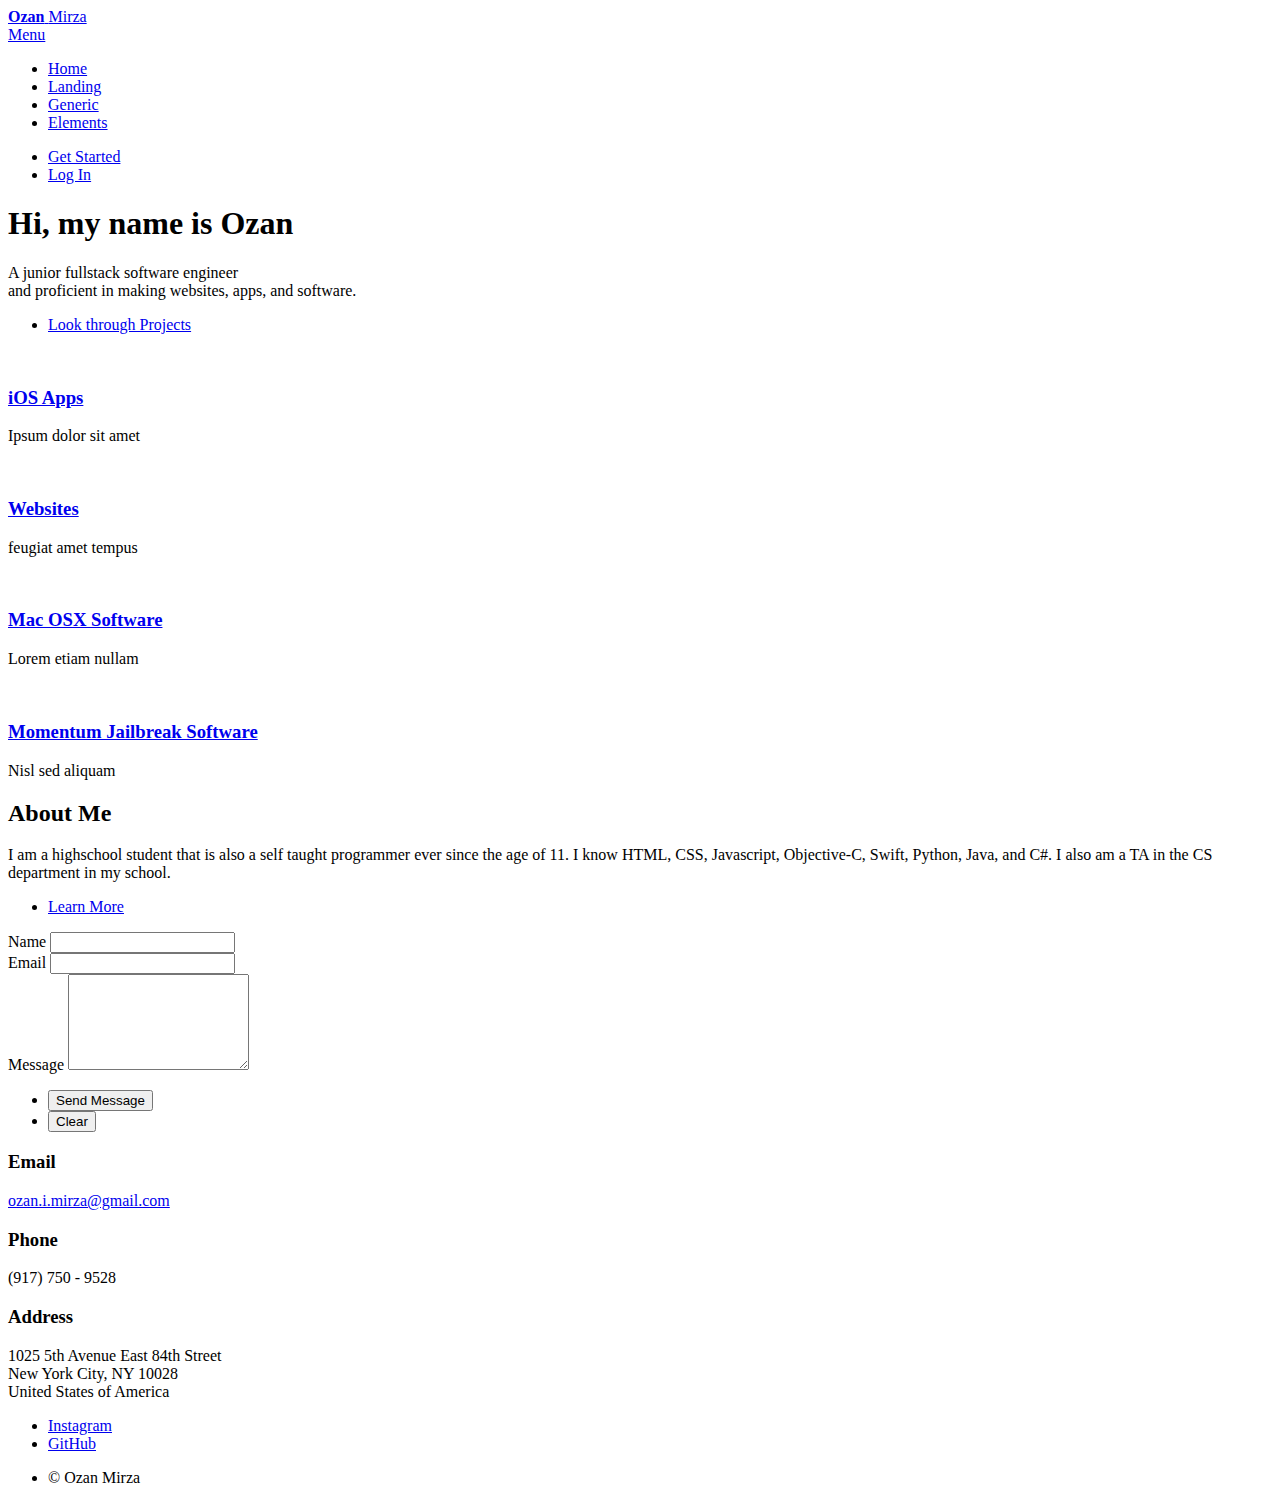
==== index.html @ 39272896 "Update index.html" ====
<!DOCTYPE HTML>
<!--
	Forty by HTML5 UP
	html5up.net | @ajlkn
	Free for personal and commercial use under the CCA 3.0 license (html5up.net/license)
-->
<html>
	<head>
		<title>Ozan Mirza Profile</title>
		<meta charset="utf-8" />
		<meta name="viewport" content="width=device-width, initial-scale=1, user-scalable=no" />
		<link rel="stylesheet" href="assets/css/main.css" />
		<noscript><link rel="stylesheet" href="assets/css/noscript.css" /></noscript>
	</head>
	<body class="is-preload">

		<!-- Wrapper -->
			<div id="wrapper">

				<!-- Header -->
					<header id="header" class="alt">
						<a href="index.html" class="logo"><strong>Ozan</strong> <span>Mirza</span></a>
						<nav>
							<a href="#menu">Menu</a>
						</nav>
					</header>

				<!-- Menu -->
					<nav id="menu">
						<ul class="links">
							<li><a href="index.html">Home</a></li>
							<li><a href="landing.html">Landing</a></li>
							<li><a href="generic.html">Generic</a></li>
							<li><a href="elements.html">Elements</a></li>
						</ul>
						<ul class="actions stacked">
							<li><a href="#" class="button primary fit">Get Started</a></li>
							<li><a href="#" class="button fit">Log In</a></li>
						</ul>
					</nav>

				<!-- Banner -->
					<section id="banner" class="major">
						<div class="inner">
							<header class="major">
								<h1>Hi, my name is Ozan</h1>
							</header>
							<div class="content">
								<p>A junior fullstack software engineer<br />
								and proficient in making websites, apps, and software.</p>
								<ul class="actions">
									<li><a href="#one" class="button next scrolly">Look through Projects</a></li>
								</ul>
							</div>
						</div>
					</section>

				<!-- Main -->
					<div id="main">

						<!-- One -->
							<section id="one" class="tiles">
								<article>
									<span class="image">
										<img src="images/pic01.jpg" alt="" />
									</span>
									<header class="major">
										<h3><a href="landing.html" class="link">iOS Apps</a></h3>
										<p>Ipsum dolor sit amet</p>
									</header>
								</article>
								<article>
									<span class="image">
										<img src="images/pic02.jpg" alt="" />
									</span>
									<header class="major">
										<h3><a href="landing.html" class="link">Websites</a></h3>
										<p>feugiat amet tempus</p>
									</header>
								</article>
								<article>
									<span class="image">
										<img src="images/pic03.jpg" alt="" />
									</span>
									<header class="major">
										<h3><a href="landing.html" class="link">Mac OSX Software</a></h3>
										<p>Lorem etiam nullam</p>
									</header>
								</article>
								<article>
									<span class="image">
										<img src="images/pic04.jpg" alt="" />
									</span>
									<header class="major">
										<h3><a href="landing.html" class="link">Momentum Jailbreak Software</a></h3>
										<p>Nisl sed aliquam</p>
									</header>
								</article>
							</section>

						<!-- Two -->
							<section id="two">
								<div class="inner">
									<header class="major">
										<h2>About Me</h2>
									</header>
									<p>I am a highschool student that is also a self taught programmer ever since the age of 11. I know HTML, CSS, Javascript, Objective-C, Swift, Python, Java, and C#. I also am a TA in the CS department in my school.</p>
									<ul class="actions">
										<li><a href="landing.html" class="button next">Learn More</a></li>
									</ul>
								</div>
							</section>

					</div>

				<!-- Contact -->
					<section id="contact">
						<div class="inner">
							<section>
								<form method="post" action="#">
									<div class="fields">
										<div class="field half">
											<label for="name">Name</label>
											<input type="text" name="name" id="name" />
										</div>
										<div class="field half">
											<label for="email">Email</label>
											<input type="text" name="email" id="email" />
										</div>
										<div class="field">
											<label for="message">Message</label>
											<textarea name="message" id="message" rows="6"></textarea>
										</div>
									</div>
									<ul class="actions">
										<li><input type="submit" value="Send Message" class="primary" /></li>
										<li><input type="reset" value="Clear" /></li>
									</ul>
								</form>
							</section>
							<section class="split">
								<section>
									<div class="contact-method">
										<span class="icon solid alt fa-envelope"></span>
										<h3>Email</h3>
										<a href="#">ozan.i.mirza@gmail.com</a>
									</div>
								</section>
								<section>
									<div class="contact-method">
										<span class="icon solid alt fa-phone"></span>
										<h3>Phone</h3>
										<span>(917) 750 - 9528</span>
									</div>
								</section>
								<section>
									<div class="contact-method">
										<span class="icon solid alt fa-home"></span>
										<h3>Address</h3>
										<span>1025 5th Avenue East 84th Street<br />
										New York City, NY 10028<br />
										United States of America</span>
									</div>
								</section>
							</section>
						</div>
					</section>

				<!-- Footer -->
					<footer id="footer">
						<div class="inner">
							<ul class="icons">
								<li><a href="https://www.instagram.com/ozan_mirza/" target="_blank" class="icon brands alt fa-instagram"><span class="label">Instagram</span></a></li>
								<li><a href="https://www.github.com/ozanmirza1" target="_blank" class="icon brands alt fa-github"><span class="label">GitHub</span></a></li>
							</ul>
							<ul class="copyright">
								<li>&copy; Ozan Mirza</li>
							</ul>
						</div>
					</footer>

			</div>

		<!-- Scripts -->
			<script src="assets/js/jquery.min.js"></script>
			<script src="assets/js/jquery.scrolly.min.js"></script>
			<script src="assets/js/jquery.scrollex.min.js"></script>
			<script src="assets/js/browser.min.js"></script>
			<script src="assets/js/breakpoints.min.js"></script>
			<script src="assets/js/util.js"></script>
			<script src="assets/js/main.js"></script>

	</body>
</html>
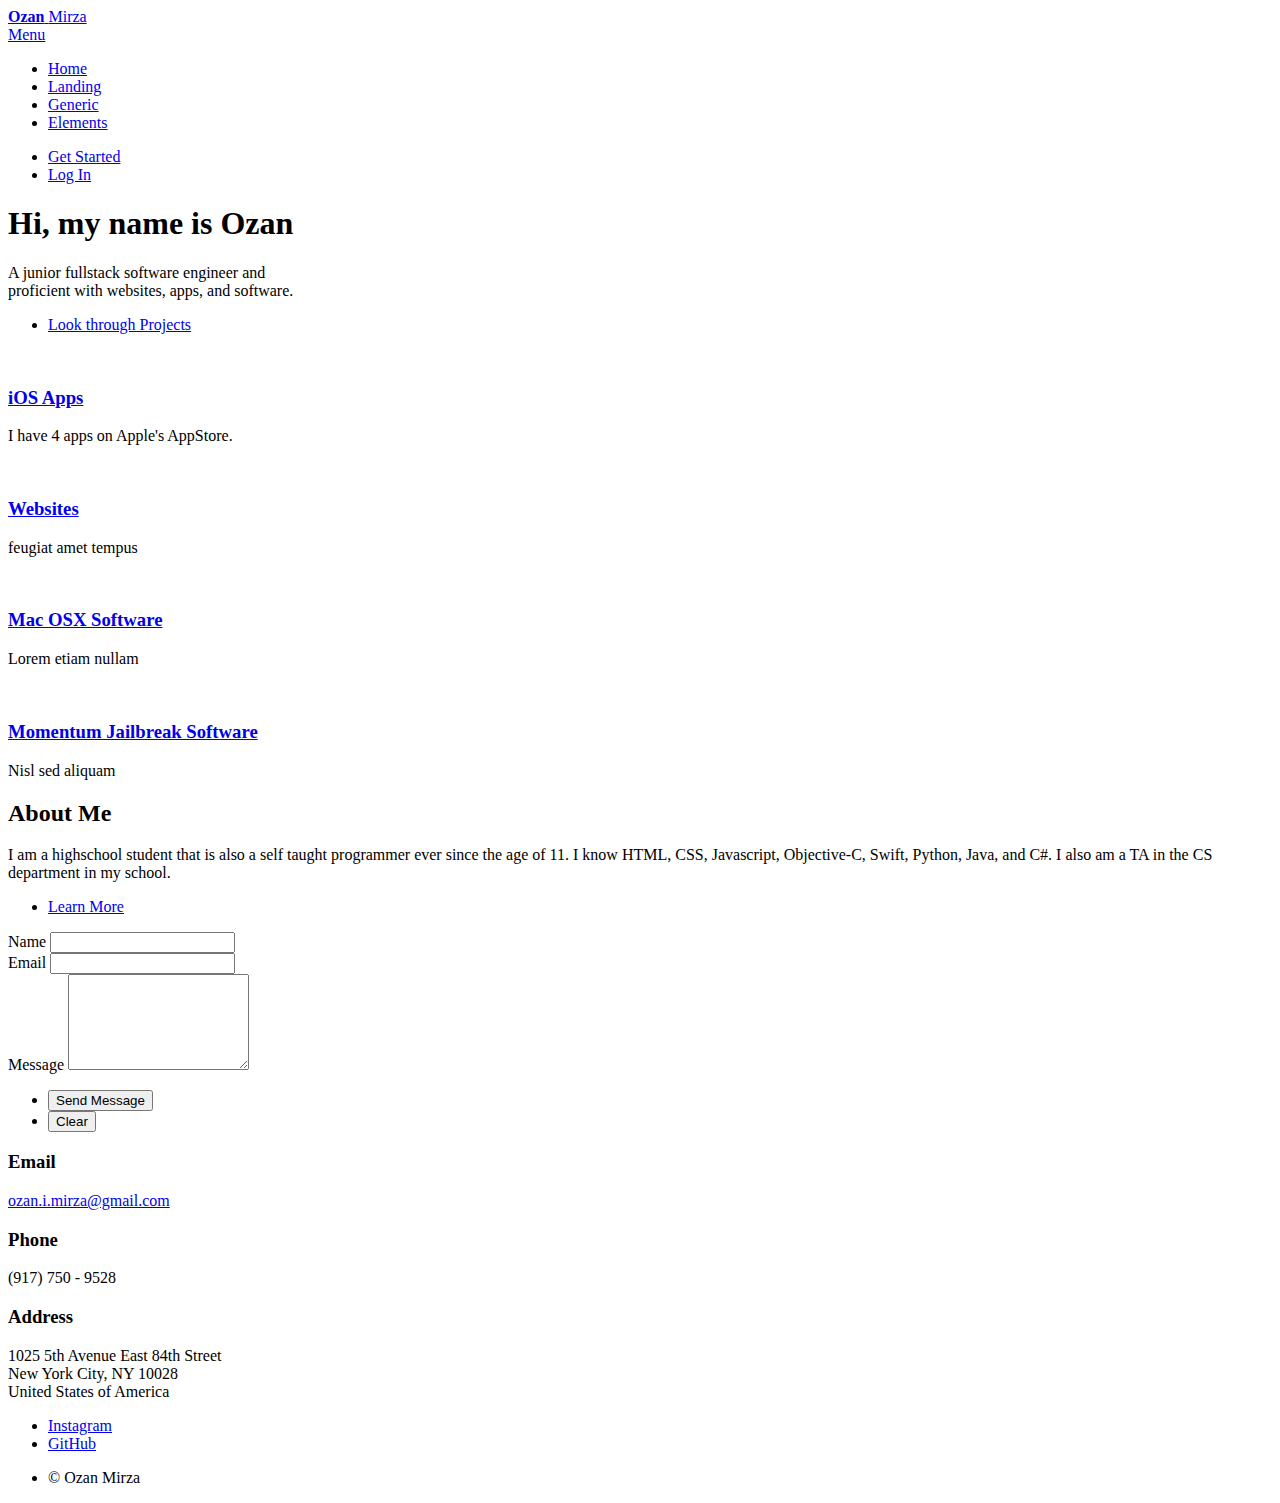
==== commit b922ec33: "Update index.html" ====
--- a/index.html
+++ b/index.html
@@ -46,8 +46,8 @@
 								<h1>Hi, my name is Ozan</h1>
 							</header>
 							<div class="content">
-								<p>A junior fullstack software engineer<br />
-								and proficient in making websites, apps, and software.</p>
+								<p>A junior fullstack software engineer and<br />
+								proficient with websites, apps, and software.</p>
 								<ul class="actions">
 									<li><a href="#one" class="button next scrolly">Look through Projects</a></li>
 								</ul>
@@ -66,7 +66,7 @@
 									</span>
 									<header class="major">
 										<h3><a href="landing.html" class="link">iOS Apps</a></h3>
-										<p>Ipsum dolor sit amet</p>
+										<p>I have 4 apps on Apple's AppStore.</p>
 									</header>
 								</article>
 								<article>
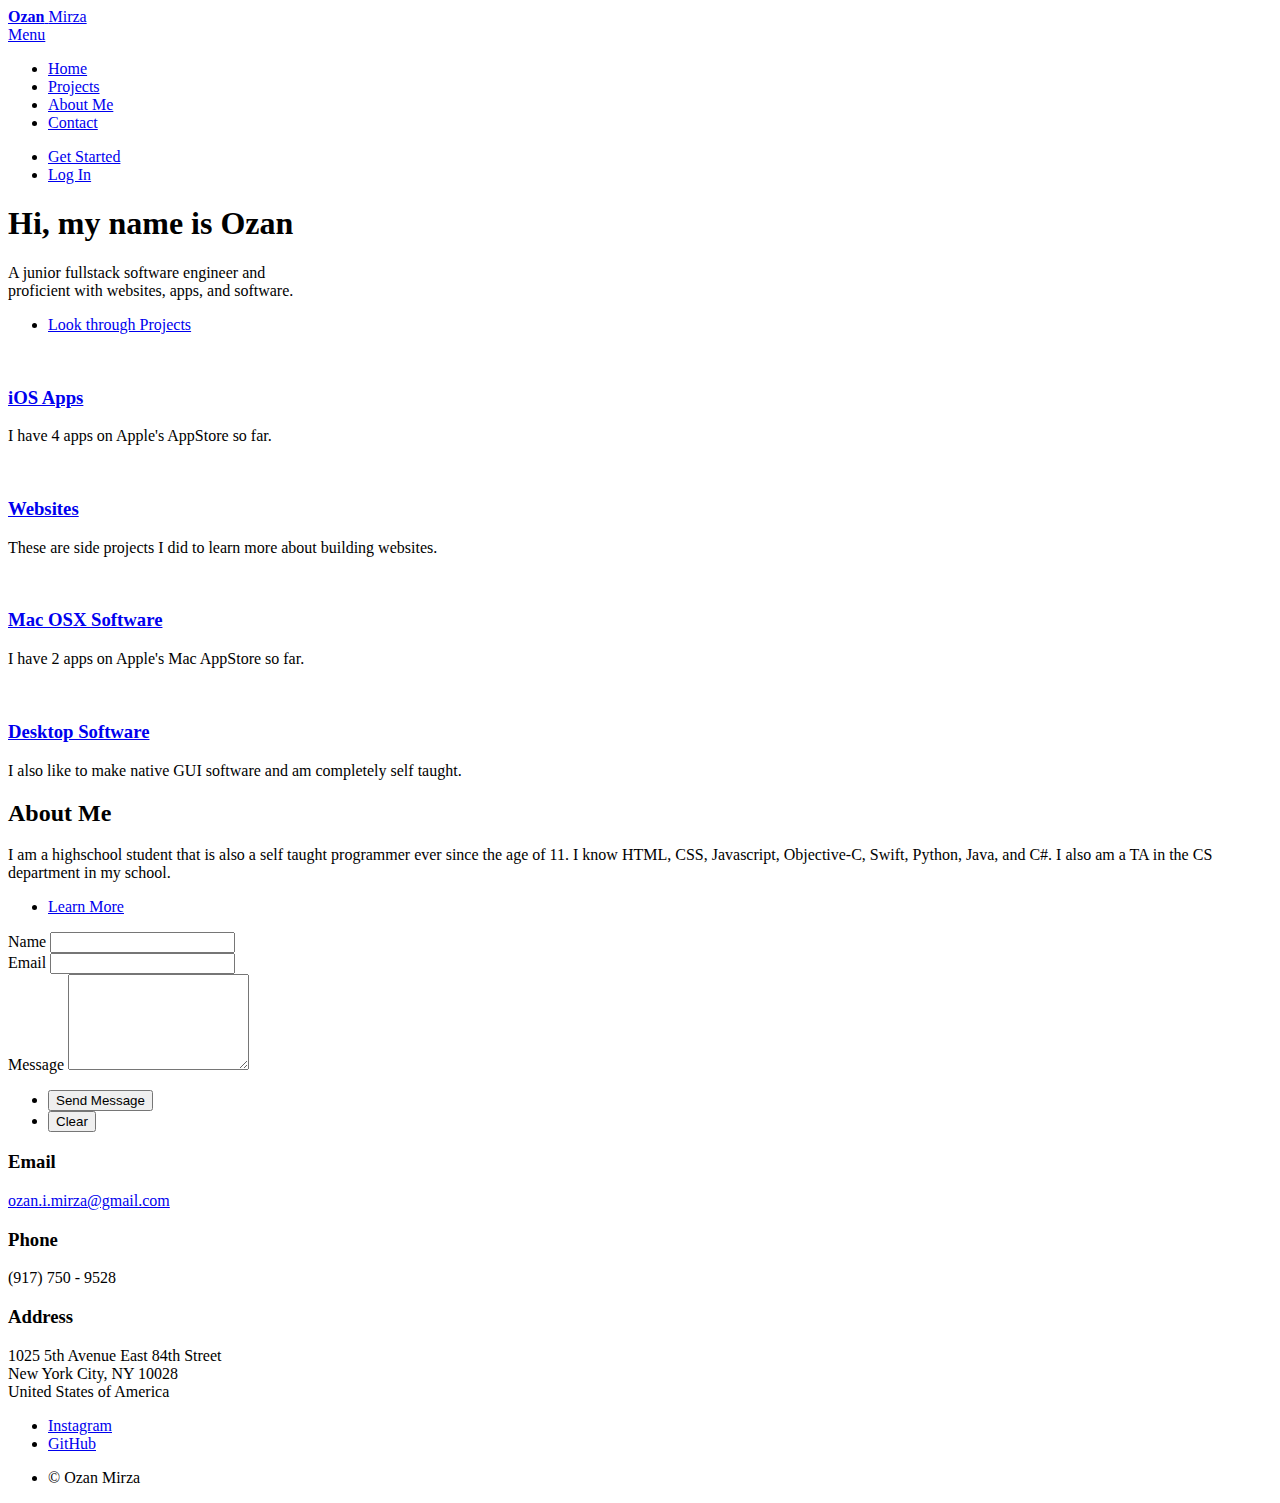
==== commit 86d71c5c: "Update index.html" ====
--- a/index.html
+++ b/index.html
@@ -28,10 +28,10 @@
 				<!-- Menu -->
 					<nav id="menu">
 						<ul class="links">
-							<li><a href="index.html">Home</a></li>
-							<li><a href="landing.html">Landing</a></li>
-							<li><a href="generic.html">Generic</a></li>
-							<li><a href="elements.html">Elements</a></li>
+							<li><a href="javascript:document.getElementById('header').scrollIntoView();">Home</a></li>
+							<li><a href="javascript:document.getElementById('one').scrollIntoView();">Projects</a></li>
+							<li><a href="javascript:document.getElementById('two').scrollIntoView();">About Me</a></li>
+							<li><a href="javascript:document.getElementById('contact').scrollIntoView();">Contact</a></li>
 						</ul>
 						<ul class="actions stacked">
 							<li><a href="#" class="button primary fit">Get Started</a></li>
@@ -66,7 +66,7 @@
 									</span>
 									<header class="major">
 										<h3><a href="landing.html" class="link">iOS Apps</a></h3>
-										<p>I have 4 apps on Apple's AppStore.</p>
+										<p>I have 4 apps on Apple's AppStore so far.</p>
 									</header>
 								</article>
 								<article>
@@ -75,7 +75,7 @@
 									</span>
 									<header class="major">
 										<h3><a href="landing.html" class="link">Websites</a></h3>
-										<p>feugiat amet tempus</p>
+										<p>These are side projects I did to learn more about building websites.</p>
 									</header>
 								</article>
 								<article>
@@ -84,7 +84,7 @@
 									</span>
 									<header class="major">
 										<h3><a href="landing.html" class="link">Mac OSX Software</a></h3>
-										<p>Lorem etiam nullam</p>
+										<p>I have 2 apps on Apple's Mac AppStore so far.</p>
 									</header>
 								</article>
 								<article>
@@ -92,8 +92,8 @@
 										<img src="images/pic04.jpg" alt="" />
 									</span>
 									<header class="major">
-										<h3><a href="landing.html" class="link">Momentum Jailbreak Software</a></h3>
-										<p>Nisl sed aliquam</p>
+										<h3><a href="landing.html" class="link">Desktop Software</a></h3>
+										<p>I also like to make native GUI software and am completely self taught.</p>
 									</header>
 								</article>
 							</section>
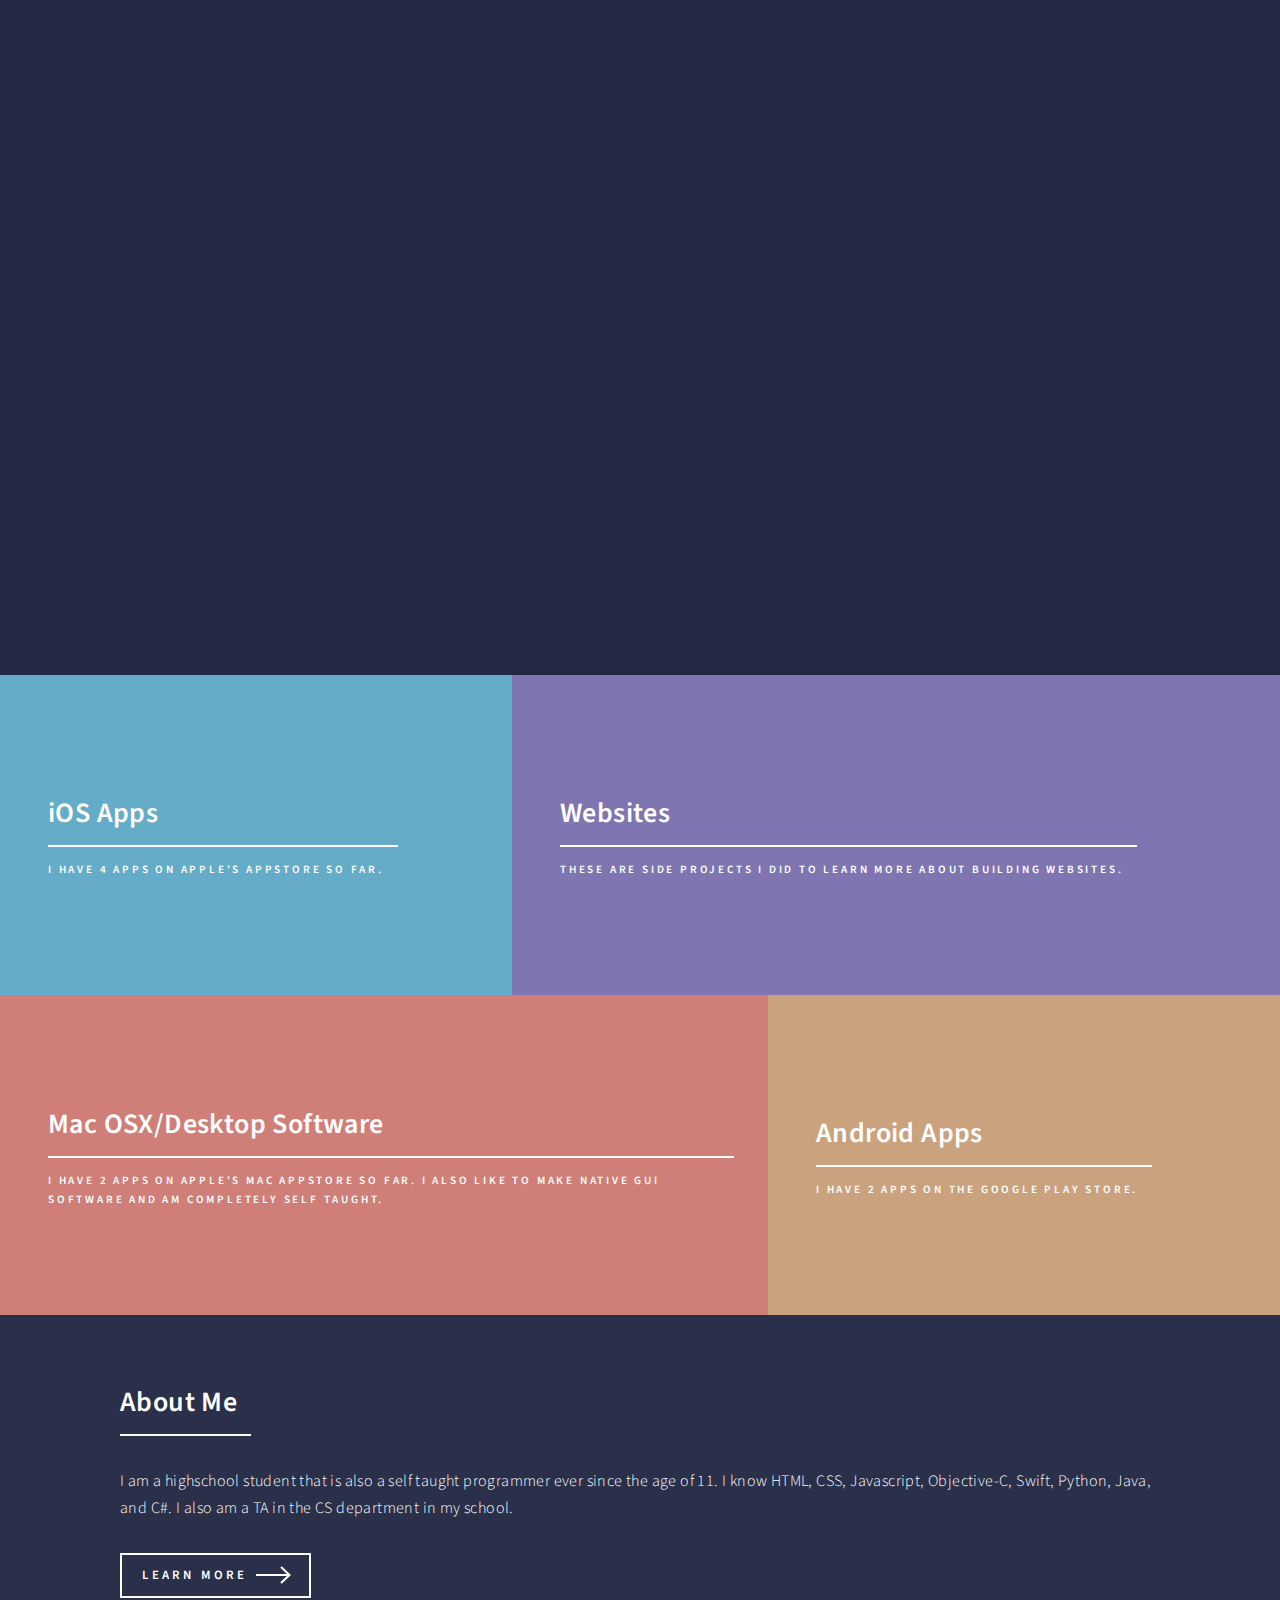
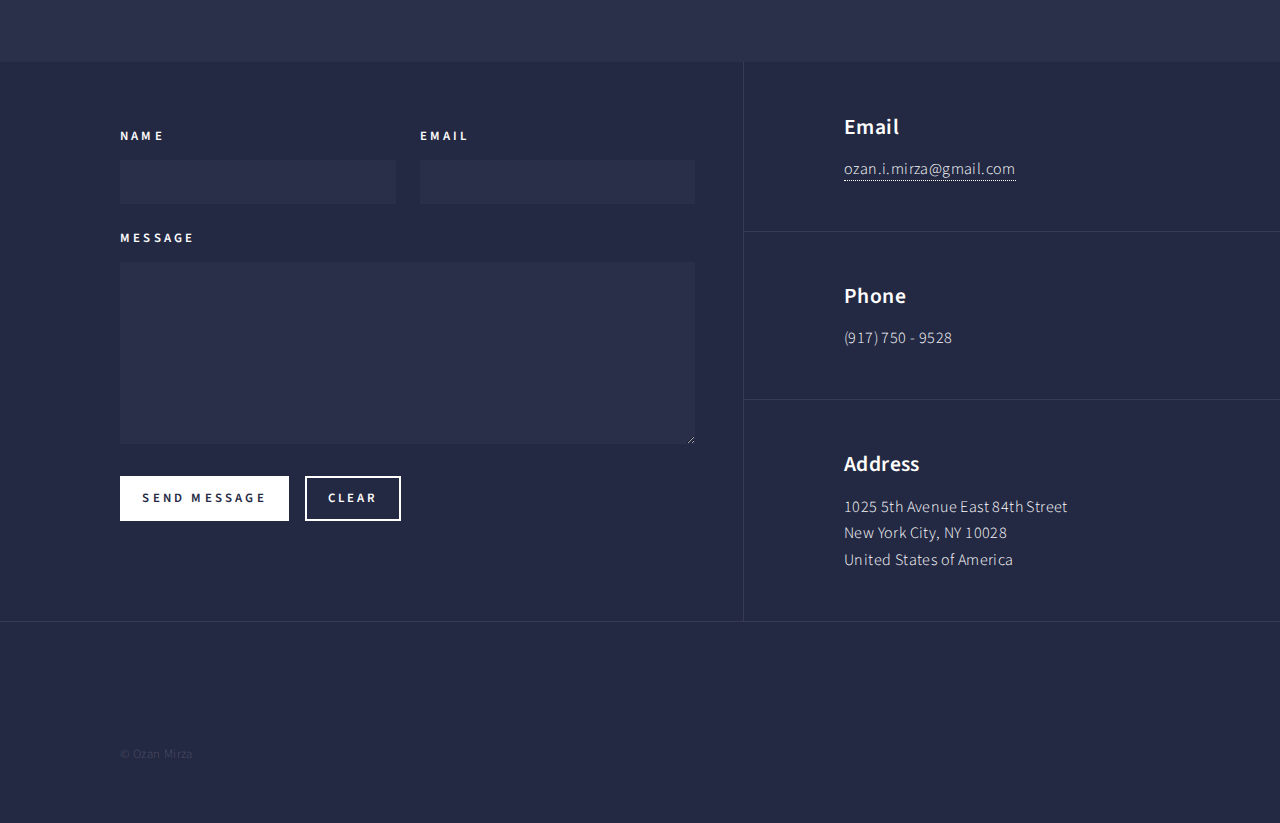
==== commit 14cae677: "Finished Android Section" ====
--- a/index.html
+++ b/index.html
@@ -65,7 +65,7 @@
 										<img src="images/pic01.jpg" alt="" />
 									</span>
 									<header class="major">
-										<h3><a href="landing.html" class="link">iOS Apps</a></h3>
+										<h3><a href="iosapps.html" class="link">iOS Apps</a></h3>
 										<p>I have 4 apps on Apple's AppStore so far.</p>
 									</header>
 								</article>
@@ -83,8 +83,8 @@
 										<img src="images/pic03.jpg" alt="" />
 									</span>
 									<header class="major">
-										<h3><a href="landing.html" class="link">Mac OSX Software</a></h3>
-										<p>I have 2 apps on Apple's Mac AppStore so far.</p>
+										<h3><a href="macosxsoftware.html" class="link">Mac OSX/Desktop Software</a></h3>
+										<p>I have 2 apps on Apple's Mac AppStore so far. I also like to make native GUI software and am completely self taught.</p>
 									</header>
 								</article>
 								<article>
@@ -92,8 +92,8 @@
 										<img src="images/pic04.jpg" alt="" />
 									</span>
 									<header class="major">
-										<h3><a href="landing.html" class="link">Desktop Software</a></h3>
-										<p>I also like to make native GUI software and am completely self taught.</p>
+										<h3><a href="androidapps.html" class="link">Android Apps</a></h3>
+										<p>I have 2 apps on the Google Play Store.</p>
 									</header>
 								</article>
 							</section>
@@ -106,7 +106,7 @@
 									</header>
 									<p>I am a highschool student that is also a self taught programmer ever since the age of 11. I know HTML, CSS, Javascript, Objective-C, Swift, Python, Java, and C#. I also am a TA in the CS department in my school.</p>
 									<ul class="actions">
-										<li><a href="landing.html" class="button next">Learn More</a></li>
+										<li><a href="aboutme.html" class="button next">Learn More</a></li>
 									</ul>
 								</div>
 							</section>
--- a/assets/css/main.css
+++ b/assets/css/main.css
@@ -0,0 +1,3953 @@
+@import url(fontawesome-all.min.css);
+@import url("https://fonts.googleapis.com/css?family=Source+Sans+Pro:300,300italic,600,600italic");
+
+/*
+	Forty by HTML5 UP
+	html5up.net | @ajlkn
+	Free for personal and commercial use under the CCA 3.0 license (html5up.net/license)
+*/
+
+html, body, div, span, applet, object,
+iframe, h1, h2, h3, h4, h5, h6, p, blockquote,
+pre, a, abbr, acronym, address, big, cite,
+code, del, dfn, em, img, ins, kbd, q, s, samp,
+small, strike, strong, sub, sup, tt, var, b,
+u, i, center, dl, dt, dd, ol, ul, li, fieldset,
+form, label, legend, table, caption, tbody,
+tfoot, thead, tr, th, td, article, aside,
+canvas, details, embed, figure, figcaption,
+footer, header, hgroup, menu, nav, output, ruby,
+section, summary, time, mark, audio, video {
+	margin: 0;
+	padding: 0;
+	border: 0;
+	font-size: 100%;
+	font: inherit;
+	vertical-align: baseline;
+	transition: 2s -webkit-filter linear;}
+
+article, aside, details, figcaption, figure,
+footer, header, hgroup, menu, nav, section {
+	display: block;}
+
+body {
+	line-height: 1;
+}
+
+ol, ul {
+	list-style: none;
+}
+
+blockquote, q {
+	quotes: none;
+}
+
+	blockquote:before, blockquote:after, q:before, q:after {
+		content: '';
+		content: none;
+	}
+
+table {
+	border-collapse: collapse;
+	border-spacing: 0;
+}
+
+body {
+	-webkit-text-size-adjust: none;
+}
+
+mark {
+	background-color: transparent;
+	color: inherit;
+}
+
+input::-moz-focus-inner {
+	border: 0;
+	padding: 0;
+}
+
+input, select, textarea {
+	-moz-appearance: none;
+	-webkit-appearance: none;
+	-ms-appearance: none;
+	appearance: none;
+}
+
+/* Basic */
+
+	@-ms-viewport {
+		width: device-width;
+	}
+
+	body {
+		-ms-overflow-style: scrollbar;
+	}
+
+	@media screen and (max-width: 480px) {
+
+		html, body {
+			min-width: 320px;
+		}
+
+	}
+
+	html {
+		box-sizing: border-box;
+	}
+
+	*, *:before, *:after {
+		box-sizing: inherit;
+	}
+
+	body {
+		background: #242943;
+	}
+
+		body.is-preload *, body.is-preload *:before, body.is-preload *:after {
+			-moz-animation: none !important;
+			-webkit-animation: none !important;
+			-ms-animation: none !important;
+			animation: none !important;
+			-moz-transition: none !important;
+			-webkit-transition: none !important;
+			-ms-transition: none !important;
+			transition: none !important;
+		}
+
+/* Type */
+
+	body, input, select, textarea {
+		color: #ffffff;
+		font-family: "Source Sans Pro", Helvetica, sans-serif;
+		font-size: 17pt;
+		font-weight: 300;
+		letter-spacing: 0.025em;
+		line-height: 1.65;
+	}
+
+		@media screen and (max-width: 1680px) {
+
+			body, input, select, textarea {
+				font-size: 14pt;
+			}
+
+		}
+
+		@media screen and (max-width: 1280px) {
+
+			body, input, select, textarea {
+				font-size: 12pt;
+			}
+
+		}
+
+		@media screen and (max-width: 360px) {
+
+			body, input, select, textarea {
+				font-size: 11pt;
+			}
+
+		}
+
+	a {
+		-moz-transition: color 0.2s ease-in-out, border-bottom-color 0.2s ease-in-out;
+		-webkit-transition: color 0.2s ease-in-out, border-bottom-color 0.2s ease-in-out;
+		-ms-transition: color 0.2s ease-in-out, border-bottom-color 0.2s ease-in-out;
+		transition: color 0.2s ease-in-out, border-bottom-color 0.2s ease-in-out;
+		border-bottom: dotted 1px;
+		color: inherit;
+		text-decoration: none;
+	}
+
+		a:hover {
+			border-bottom-color: transparent;
+			color: #9bf1ff !important;
+		}
+
+		a:active {
+			color: #53e3fb !important;
+		}
+
+	strong, b {
+		color: #ffffff;
+		font-weight: 600;
+	}
+
+	em, i {
+		font-style: italic;
+	}
+
+	p {
+		margin: 0 0 2em 0;
+	}
+
+	h1, h2, h3, h4, h5, h6 {
+		color: #ffffff;
+		font-weight: 600;
+		line-height: 1.65;
+		margin: 0 0 1em 0;
+	}
+
+		h1 a, h2 a, h3 a, h4 a, h5 a, h6 a {
+			color: inherit;
+			border-bottom: 0;
+		}
+
+	h1 {
+		font-size: 2.5em;
+	}
+
+	h2 {
+		font-size: 1.75em;
+	}
+
+	h3 {
+		font-size: 1.35em;
+	}
+
+	h4 {
+		font-size: 1.1em;
+	}
+
+	h5 {
+		font-size: 0.9em;
+	}
+
+	h6 {
+		font-size: 0.7em;
+	}
+
+	@media screen and (max-width: 736px) {
+
+		h1 {
+			font-size: 2em;
+		}
+
+		h2 {
+			font-size: 1.5em;
+		}
+
+		h3 {
+			font-size: 1.25em;
+		}
+
+	}
+
+	sub {
+		font-size: 0.8em;
+		position: relative;
+		top: 0.5em;
+	}
+
+	sup {
+		font-size: 0.8em;
+		position: relative;
+		top: -0.5em;
+	}
+
+	blockquote {
+		border-left: solid 4px rgba(212, 212, 255, 0.1);
+		font-style: italic;
+		margin: 0 0 2em 0;
+		padding: 0.5em 0 0.5em 2em;
+	}
+
+	code {
+		background: rgba(212, 212, 255, 0.035);
+		font-family: "Courier New", monospace;
+		font-size: 0.9em;
+		margin: 0 0.25em;
+		padding: 0.25em 0.65em;
+	}
+
+	pre {
+		-webkit-overflow-scrolling: touch;
+		font-family: "Courier New", monospace;
+		font-size: 0.9em;
+		margin: 0 0 2em 0;
+	}
+
+		pre code {
+			display: block;
+			line-height: 1.75;
+			padding: 1em 1.5em;
+			overflow-x: auto;
+		}
+
+	hr {
+		border: 0;
+		border-bottom: solid 1px rgba(212, 212, 255, 0.1);
+		margin: 2em 0;
+	}
+
+		hr.major {
+			margin: 3em 0;
+		}
+
+	.align-left {
+		text-align: left;
+	}
+
+	.align-center {
+		text-align: center;
+	}
+
+	.align-right {
+		text-align: right;
+	}
+
+/* Row */
+
+	.row {
+		display: flex;
+		flex-wrap: wrap;
+		box-sizing: border-box;
+		align-items: stretch;
+	}
+
+		.row > * {
+			box-sizing: border-box;
+		}
+
+		.row.gtr-uniform > * > :last-child {
+			margin-bottom: 0;
+		}
+
+		.row.aln-left {
+			justify-content: flex-start;
+		}
+
+		.row.aln-center {
+			justify-content: center;
+		}
+
+		.row.aln-right {
+			justify-content: flex-end;
+		}
+
+		.row.aln-top {
+			align-items: flex-start;
+		}
+
+		.row.aln-middle {
+			align-items: center;
+		}
+
+		.row.aln-bottom {
+			align-items: flex-end;
+		}
+
+		.row > .imp {
+			order: -1;
+		}
+
+		.row > .col-1 {
+			width: 8.33333%;
+		}
+
+		.row > .off-1 {
+			margin-left: 8.33333%;
+		}
+
+		.row > .col-2 {
+			width: 16.66667%;
+		}
+
+		.row > .off-2 {
+			margin-left: 16.66667%;
+		}
+
+		.row > .col-3 {
+			width: 25%;
+		}
+
+		.row > .off-3 {
+			margin-left: 25%;
+		}
+
+		.row > .col-4 {
+			width: 33.33333%;
+		}
+
+		.row > .off-4 {
+			margin-left: 33.33333%;
+		}
+
+		.row > .col-5 {
+			width: 41.66667%;
+		}
+
+		.row > .off-5 {
+			margin-left: 41.66667%;
+		}
+
+		.row > .col-6 {
+			width: 50%;
+		}
+
+		.row > .off-6 {
+			margin-left: 50%;
+		}
+
+		.row > .col-7 {
+			width: 58.33333%;
+		}
+
+		.row > .off-7 {
+			margin-left: 58.33333%;
+		}
+
+		.row > .col-8 {
+			width: 66.66667%;
+		}
+
+		.row > .off-8 {
+			margin-left: 66.66667%;
+		}
+
+		.row > .col-9 {
+			width: 75%;
+		}
+
+		.row > .off-9 {
+			margin-left: 75%;
+		}
+
+		.row > .col-10 {
+			width: 83.33333%;
+		}
+
+		.row > .off-10 {
+			margin-left: 83.33333%;
+		}
+
+		.row > .col-11 {
+			width: 91.66667%;
+		}
+
+		.row > .off-11 {
+			margin-left: 91.66667%;
+		}
+
+		.row > .col-12 {
+			width: 100%;
+		}
+
+		.row > .off-12 {
+			margin-left: 100%;
+		}
+
+		.row.gtr-0 {
+			margin-top: 0;
+			margin-left: 0em;
+		}
+
+			.row.gtr-0 > * {
+				padding: 0 0 0 0em;
+			}
+
+			.row.gtr-0.gtr-uniform {
+				margin-top: 0em;
+			}
+
+				.row.gtr-0.gtr-uniform > * {
+					padding-top: 0em;
+				}
+
+		.row.gtr-25 {
+			margin-top: 0;
+			margin-left: -0.5em;
+		}
+
+			.row.gtr-25 > * {
+				padding: 0 0 0 0.5em;
+			}
+
+			.row.gtr-25.gtr-uniform {
+				margin-top: -0.5em;
+			}
+
+				.row.gtr-25.gtr-uniform > * {
+					padding-top: 0.5em;
+				}
+
+		.row.gtr-50 {
+			margin-top: 0;
+			margin-left: -1em;
+		}
+
+			.row.gtr-50 > * {
+				padding: 0 0 0 1em;
+			}
+
+			.row.gtr-50.gtr-uniform {
+				margin-top: -1em;
+			}
+
+				.row.gtr-50.gtr-uniform > * {
+					padding-top: 1em;
+				}
+
+		.row {
+			margin-top: 0;
+			margin-left: -2em;
+		}
+
+			.row > * {
+				padding: 0 0 0 2em;
+			}
+
+			.row.gtr-uniform {
+				margin-top: -2em;
+			}
+
+				.row.gtr-uniform > * {
+					padding-top: 2em;
+				}
+
+		.row.gtr-150 {
+			margin-top: 0;
+			margin-left: -3em;
+		}
+
+			.row.gtr-150 > * {
+				padding: 0 0 0 3em;
+			}
+
+			.row.gtr-150.gtr-uniform {
+				margin-top: -3em;
+			}
+
+				.row.gtr-150.gtr-uniform > * {
+					padding-top: 3em;
+				}
+
+		.row.gtr-200 {
+			margin-top: 0;
+			margin-left: -4em;
+		}
+
+			.row.gtr-200 > * {
+				padding: 0 0 0 4em;
+			}
+
+			.row.gtr-200.gtr-uniform {
+				margin-top: -4em;
+			}
+
+				.row.gtr-200.gtr-uniform > * {
+					padding-top: 4em;
+				}
+
+		@media screen and (max-width: 1680px) {
+
+			.row {
+				display: flex;
+				flex-wrap: wrap;
+				box-sizing: border-box;
+				align-items: stretch;
+			}
+
+				.row > * {
+					box-sizing: border-box;
+				}
+
+				.row.gtr-uniform > * > :last-child {
+					margin-bottom: 0;
+				}
+
+				.row.aln-left {
+					justify-content: flex-start;
+				}
+
+				.row.aln-center {
+					justify-content: center;
+				}
+
+				.row.aln-right {
+					justify-content: flex-end;
+				}
+
+				.row.aln-top {
+					align-items: flex-start;
+				}
+
+				.row.aln-middle {
+					align-items: center;
+				}
+
+				.row.aln-bottom {
+					align-items: flex-end;
+				}
+
+				.row > .imp-xlarge {
+					order: -1;
+				}
+
+				.row > .col-1-xlarge {
+					width: 8.33333%;
+				}
+
+				.row > .off-1-xlarge {
+					margin-left: 8.33333%;
+				}
+
+				.row > .col-2-xlarge {
+					width: 16.66667%;
+				}
+
+				.row > .off-2-xlarge {
+					margin-left: 16.66667%;
+				}
+
+				.row > .col-3-xlarge {
+					width: 25%;
+				}
+
+				.row > .off-3-xlarge {
+					margin-left: 25%;
+				}
+
+				.row > .col-4-xlarge {
+					width: 33.33333%;
+				}
+
+				.row > .off-4-xlarge {
+					margin-left: 33.33333%;
+				}
+
+				.row > .col-5-xlarge {
+					width: 41.66667%;
+				}
+
+				.row > .off-5-xlarge {
+					margin-left: 41.66667%;
+				}
+
+				.row > .col-6-xlarge {
+					width: 50%;
+				}
+
+				.row > .off-6-xlarge {
+					margin-left: 50%;
+				}
+
+				.row > .col-7-xlarge {
+					width: 58.33333%;
+				}
+
+				.row > .off-7-xlarge {
+					margin-left: 58.33333%;
+				}
+
+				.row > .col-8-xlarge {
+					width: 66.66667%;
+				}
+
+				.row > .off-8-xlarge {
+					margin-left: 66.66667%;
+				}
+
+				.row > .col-9-xlarge {
+					width: 75%;
+				}
+
+				.row > .off-9-xlarge {
+					margin-left: 75%;
+				}
+
+				.row > .col-10-xlarge {
+					width: 83.33333%;
+				}
+
+				.row > .off-10-xlarge {
+					margin-left: 83.33333%;
+				}
+
+				.row > .col-11-xlarge {
+					width: 91.66667%;
+				}
+
+				.row > .off-11-xlarge {
+					margin-left: 91.66667%;
+				}
+
+				.row > .col-12-xlarge {
+					width: 100%;
+				}
+
+				.row > .off-12-xlarge {
+					margin-left: 100%;
+				}
+
+				.row.gtr-0 {
+					margin-top: 0;
+					margin-left: 0em;
+				}
+
+					.row.gtr-0 > * {
+						padding: 0 0 0 0em;
+					}
+
+					.row.gtr-0.gtr-uniform {
+						margin-top: 0em;
+					}
+
+						.row.gtr-0.gtr-uniform > * {
+							padding-top: 0em;
+						}
+
+				.row.gtr-25 {
+					margin-top: 0;
+					margin-left: -0.5em;
+				}
+
+					.row.gtr-25 > * {
+						padding: 0 0 0 0.5em;
+					}
+
+					.row.gtr-25.gtr-uniform {
+						margin-top: -0.5em;
+					}
+
+						.row.gtr-25.gtr-uniform > * {
+							padding-top: 0.5em;
+						}
+
+				.row.gtr-50 {
+					margin-top: 0;
+					margin-left: -1em;
+				}
+
+					.row.gtr-50 > * {
+						padding: 0 0 0 1em;
+					}
+
+					.row.gtr-50.gtr-uniform {
+						margin-top: -1em;
+					}
+
+						.row.gtr-50.gtr-uniform > * {
+							padding-top: 1em;
+						}
+
+				.row {
+					margin-top: 0;
+					margin-left: -2em;
+				}
+
+					.row > * {
+						padding: 0 0 0 2em;
+					}
+
+					.row.gtr-uniform {
+						margin-top: -2em;
+					}
+
+						.row.gtr-uniform > * {
+							padding-top: 2em;
+						}
+
+				.row.gtr-150 {
+					margin-top: 0;
+					margin-left: -3em;
+				}
+
+					.row.gtr-150 > * {
+						padding: 0 0 0 3em;
+					}
+
+					.row.gtr-150.gtr-uniform {
+						margin-top: -3em;
+					}
+
+						.row.gtr-150.gtr-uniform > * {
+							padding-top: 3em;
+						}
+
+				.row.gtr-200 {
+					margin-top: 0;
+					margin-left: -4em;
+				}
+
+					.row.gtr-200 > * {
+						padding: 0 0 0 4em;
+					}
+
+					.row.gtr-200.gtr-uniform {
+						margin-top: -4em;
+					}
+
+						.row.gtr-200.gtr-uniform > * {
+							padding-top: 4em;
+						}
+
+		}
+
+		@media screen and (max-width: 1280px) {
+
+			.row {
+				display: flex;
+				flex-wrap: wrap;
+				box-sizing: border-box;
+				align-items: stretch;
+			}
+
+				.row > * {
+					box-sizing: border-box;
+				}
+
+				.row.gtr-uniform > * > :last-child {
+					margin-bottom: 0;
+				}
+
+				.row.aln-left {
+					justify-content: flex-start;
+				}
+
+				.row.aln-center {
+					justify-content: center;
+				}
+
+				.row.aln-right {
+					justify-content: flex-end;
+				}
+
+				.row.aln-top {
+					align-items: flex-start;
+				}
+
+				.row.aln-middle {
+					align-items: center;
+				}
+
+				.row.aln-bottom {
+					align-items: flex-end;
+				}
+
+				.row > .imp-large {
+					order: -1;
+				}
+
+				.row > .col-1-large {
+					width: 8.33333%;
+				}
+
+				.row > .off-1-large {
+					margin-left: 8.33333%;
+				}
+
+				.row > .col-2-large {
+					width: 16.66667%;
+				}
+
+				.row > .off-2-large {
+					margin-left: 16.66667%;
+				}
+
+				.row > .col-3-large {
+					width: 25%;
+				}
+
+				.row > .off-3-large {
+					margin-left: 25%;
+				}
+
+				.row > .col-4-large {
+					width: 33.33333%;
+				}
+
+				.row > .off-4-large {
+					margin-left: 33.33333%;
+				}
+
+				.row > .col-5-large {
+					width: 41.66667%;
+				}
+
+				.row > .off-5-large {
+					margin-left: 41.66667%;
+				}
+
+				.row > .col-6-large {
+					width: 50%;
+				}
+
+				.row > .off-6-large {
+					margin-left: 50%;
+				}
+
+				.row > .col-7-large {
+					width: 58.33333%;
+				}
+
+				.row > .off-7-large {
+					margin-left: 58.33333%;
+				}
+
+				.row > .col-8-large {
+					width: 66.66667%;
+				}
+
+				.row > .off-8-large {
+					margin-left: 66.66667%;
+				}
+
+				.row > .col-9-large {
+					width: 75%;
+				}
+
+				.row > .off-9-large {
+					margin-left: 75%;
+				}
+
+				.row > .col-10-large {
+					width: 83.33333%;
+				}
+
+				.row > .off-10-large {
+					margin-left: 83.33333%;
+				}
+
+				.row > .col-11-large {
+					width: 91.66667%;
+				}
+
+				.row > .off-11-large {
+					margin-left: 91.66667%;
+				}
+
+				.row > .col-12-large {
+					width: 100%;
+				}
+
+				.row > .off-12-large {
+					margin-left: 100%;
+				}
+
+				.row.gtr-0 {
+					margin-top: 0;
+					margin-left: 0em;
+				}
+
+					.row.gtr-0 > * {
+						padding: 0 0 0 0em;
+					}
+
+					.row.gtr-0.gtr-uniform {
+						margin-top: 0em;
+					}
+
+						.row.gtr-0.gtr-uniform > * {
+							padding-top: 0em;
+						}
+
+				.row.gtr-25 {
+					margin-top: 0;
+					margin-left: -0.375em;
+				}
+
+					.row.gtr-25 > * {
+						padding: 0 0 0 0.375em;
+					}
+
+					.row.gtr-25.gtr-uniform {
+						margin-top: -0.375em;
+					}
+
+						.row.gtr-25.gtr-uniform > * {
+							padding-top: 0.375em;
+						}
+
+				.row.gtr-50 {
+					margin-top: 0;
+					margin-left: -0.75em;
+				}
+
+					.row.gtr-50 > * {
+						padding: 0 0 0 0.75em;
+					}
+
+					.row.gtr-50.gtr-uniform {
+						margin-top: -0.75em;
+					}
+
+						.row.gtr-50.gtr-uniform > * {
+							padding-top: 0.75em;
+						}
+
+				.row {
+					margin-top: 0;
+					margin-left: -1.5em;
+				}
+
+					.row > * {
+						padding: 0 0 0 1.5em;
+					}
+
+					.row.gtr-uniform {
+						margin-top: -1.5em;
+					}
+
+						.row.gtr-uniform > * {
+							padding-top: 1.5em;
+						}
+
+				.row.gtr-150 {
+					margin-top: 0;
+					margin-left: -2.25em;
+				}
+
+					.row.gtr-150 > * {
+						padding: 0 0 0 2.25em;
+					}
+
+					.row.gtr-150.gtr-uniform {
+						margin-top: -2.25em;
+					}
+
+						.row.gtr-150.gtr-uniform > * {
+							padding-top: 2.25em;
+						}
+
+				.row.gtr-200 {
+					margin-top: 0;
+					margin-left: -3em;
+				}
+
+					.row.gtr-200 > * {
+						padding: 0 0 0 3em;
+					}
+
+					.row.gtr-200.gtr-uniform {
+						margin-top: -3em;
+					}
+
+						.row.gtr-200.gtr-uniform > * {
+							padding-top: 3em;
+						}
+
+		}
+
+		@media screen and (max-width: 980px) {
+
+			.row {
+				display: flex;
+				flex-wrap: wrap;
+				box-sizing: border-box;
+				align-items: stretch;
+			}
+
+				.row > * {
+					box-sizing: border-box;
+				}
+
+				.row.gtr-uniform > * > :last-child {
+					margin-bottom: 0;
+				}
+
+				.row.aln-left {
+					justify-content: flex-start;
+				}
+
+				.row.aln-center {
+					justify-content: center;
+				}
+
+				.row.aln-right {
+					justify-content: flex-end;
+				}
+
+				.row.aln-top {
+					align-items: flex-start;
+				}
+
+				.row.aln-middle {
+					align-items: center;
+				}
+
+				.row.aln-bottom {
+					align-items: flex-end;
+				}
+
+				.row > .imp-medium {
+					order: -1;
+				}
+
+				.row > .col-1-medium {
+					width: 8.33333%;
+				}
+
+				.row > .off-1-medium {
+					margin-left: 8.33333%;
+				}
+
+				.row > .col-2-medium {
+					width: 16.66667%;
+				}
+
+				.row > .off-2-medium {
+					margin-left: 16.66667%;
+				}
+
+				.row > .col-3-medium {
+					width: 25%;
+				}
+
+				.row > .off-3-medium {
+					margin-left: 25%;
+				}
+
+				.row > .col-4-medium {
+					width: 33.33333%;
+				}
+
+				.row > .off-4-medium {
+					margin-left: 33.33333%;
+				}
+
+				.row > .col-5-medium {
+					width: 41.66667%;
+				}
+
+				.row > .off-5-medium {
+					margin-left: 41.66667%;
+				}
+
+				.row > .col-6-medium {
+					width: 50%;
+				}
+
+				.row > .off-6-medium {
+					margin-left: 50%;
+				}
+
+				.row > .col-7-medium {
+					width: 58.33333%;
+				}
+
+				.row > .off-7-medium {
+					margin-left: 58.33333%;
+				}
+
+				.row > .col-8-medium {
+					width: 66.66667%;
+				}
+
+				.row > .off-8-medium {
+					margin-left: 66.66667%;
+				}
+
+				.row > .col-9-medium {
+					width: 75%;
+				}
+
+				.row > .off-9-medium {
+					margin-left: 75%;
+				}
+
+				.row > .col-10-medium {
+					width: 83.33333%;
+				}
+
+				.row > .off-10-medium {
+					margin-left: 83.33333%;
+				}
+
+				.row > .col-11-medium {
+					width: 91.66667%;
+				}
+
+				.row > .off-11-medium {
+					margin-left: 91.66667%;
+				}
+
+				.row > .col-12-medium {
+					width: 100%;
+				}
+
+				.row > .off-12-medium {
+					margin-left: 100%;
+				}
+
+				.row.gtr-0 {
+					margin-top: 0;
+					margin-left: 0em;
+				}
+
+					.row.gtr-0 > * {
+						padding: 0 0 0 0em;
+					}
+
+					.row.gtr-0.gtr-uniform {
+						margin-top: 0em;
+					}
+
+						.row.gtr-0.gtr-uniform > * {
+							padding-top: 0em;
+						}
+
+				.row.gtr-25 {
+					margin-top: 0;
+					margin-left: -0.375em;
+				}
+
+					.row.gtr-25 > * {
+						padding: 0 0 0 0.375em;
+					}
+
+					.row.gtr-25.gtr-uniform {
+						margin-top: -0.375em;
+					}
+
+						.row.gtr-25.gtr-uniform > * {
+							padding-top: 0.375em;
+						}
+
+				.row.gtr-50 {
+					margin-top: 0;
+					margin-left: -0.75em;
+				}
+
+					.row.gtr-50 > * {
+						padding: 0 0 0 0.75em;
+					}
+
+					.row.gtr-50.gtr-uniform {
+						margin-top: -0.75em;
+					}
+
+						.row.gtr-50.gtr-uniform > * {
+							padding-top: 0.75em;
+						}
+
+				.row {
+					margin-top: 0;
+					margin-left: -1.5em;
+				}
+
+					.row > * {
+						padding: 0 0 0 1.5em;
+					}
+
+					.row.gtr-uniform {
+						margin-top: -1.5em;
+					}
+
+						.row.gtr-uniform > * {
+							padding-top: 1.5em;
+						}
+
+				.row.gtr-150 {
+					margin-top: 0;
+					margin-left: -2.25em;
+				}
+
+					.row.gtr-150 > * {
+						padding: 0 0 0 2.25em;
+					}
+
+					.row.gtr-150.gtr-uniform {
+						margin-top: -2.25em;
+					}
+
+						.row.gtr-150.gtr-uniform > * {
+							padding-top: 2.25em;
+						}
+
+				.row.gtr-200 {
+					margin-top: 0;
+					margin-left: -3em;
+				}
+
+					.row.gtr-200 > * {
+						padding: 0 0 0 3em;
+					}
+
+					.row.gtr-200.gtr-uniform {
+						margin-top: -3em;
+					}
+
+						.row.gtr-200.gtr-uniform > * {
+							padding-top: 3em;
+						}
+
+		}
+
+		@media screen and (max-width: 736px) {
+
+			.row {
+				display: flex;
+				flex-wrap: wrap;
+				box-sizing: border-box;
+				align-items: stretch;
+			}
+
+				.row > * {
+					box-sizing: border-box;
+				}
+
+				.row.gtr-uniform > * > :last-child {
+					margin-bottom: 0;
+				}
+
+				.row.aln-left {
+					justify-content: flex-start;
+				}
+
+				.row.aln-center {
+					justify-content: center;
+				}
+
+				.row.aln-right {
+					justify-content: flex-end;
+				}
+
+				.row.aln-top {
+					align-items: flex-start;
+				}
+
+				.row.aln-middle {
+					align-items: center;
+				}
+
+				.row.aln-bottom {
+					align-items: flex-end;
+				}
+
+				.row > .imp-small {
+					order: -1;
+				}
+
+				.row > .col-1-small {
+					width: 8.33333%;
+				}
+
+				.row > .off-1-small {
+					margin-left: 8.33333%;
+				}
+
+				.row > .col-2-small {
+					width: 16.66667%;
+				}
+
+				.row > .off-2-small {
+					margin-left: 16.66667%;
+				}
+
+				.row > .col-3-small {
+					width: 25%;
+				}
+
+				.row > .off-3-small {
+					margin-left: 25%;
+				}
+
+				.row > .col-4-small {
+					width: 33.33333%;
+				}
+
+				.row > .off-4-small {
+					margin-left: 33.33333%;
+				}
+
+				.row > .col-5-small {
+					width: 41.66667%;
+				}
+
+				.row > .off-5-small {
+					margin-left: 41.66667%;
+				}
+
+				.row > .col-6-small {
+					width: 50%;
+				}
+
+				.row > .off-6-small {
+					margin-left: 50%;
+				}
+
+				.row > .col-7-small {
+					width: 58.33333%;
+				}
+
+				.row > .off-7-small {
+					margin-left: 58.33333%;
+				}
+
+				.row > .col-8-small {
+					width: 66.66667%;
+				}
+
+				.row > .off-8-small {
+					margin-left: 66.66667%;
+				}
+
+				.row > .col-9-small {
+					width: 75%;
+				}
+
+				.row > .off-9-small {
+					margin-left: 75%;
+				}
+
+				.row > .col-10-small {
+					width: 83.33333%;
+				}
+
+				.row > .off-10-small {
+					margin-left: 83.33333%;
+				}
+
+				.row > .col-11-small {
+					width: 91.66667%;
+				}
+
+				.row > .off-11-small {
+					margin-left: 91.66667%;
+				}
+
+				.row > .col-12-small {
+					width: 100%;
+				}
+
+				.row > .off-12-small {
+					margin-left: 100%;
+				}
+
+				.row.gtr-0 {
+					margin-top: 0;
+					margin-left: 0em;
+				}
+
+					.row.gtr-0 > * {
+						padding: 0 0 0 0em;
+					}
+
+					.row.gtr-0.gtr-uniform {
+						margin-top: 0em;
+					}
+
+						.row.gtr-0.gtr-uniform > * {
+							padding-top: 0em;
+						}
+
+				.row.gtr-25 {
+					margin-top: 0;
+					margin-left: -0.3125em;
+				}
+
+					.row.gtr-25 > * {
+						padding: 0 0 0 0.3125em;
+					}
+
+					.row.gtr-25.gtr-uniform {
+						margin-top: -0.3125em;
+					}
+
+						.row.gtr-25.gtr-uniform > * {
+							padding-top: 0.3125em;
+						}
+
+				.row.gtr-50 {
+					margin-top: 0;
+					margin-left: -0.625em;
+				}
+
+					.row.gtr-50 > * {
+						padding: 0 0 0 0.625em;
+					}
+
+					.row.gtr-50.gtr-uniform {
+						margin-top: -0.625em;
+					}
+
+						.row.gtr-50.gtr-uniform > * {
+							padding-top: 0.625em;
+						}
+
+				.row {
+					margin-top: 0;
+					margin-left: -1.25em;
+				}
+
+					.row > * {
+						padding: 0 0 0 1.25em;
+					}
+
+					.row.gtr-uniform {
+						margin-top: -1.25em;
+					}
+
+						.row.gtr-uniform > * {
+							padding-top: 1.25em;
+						}
+
+				.row.gtr-150 {
+					margin-top: 0;
+					margin-left: -1.875em;
+				}
+
+					.row.gtr-150 > * {
+						padding: 0 0 0 1.875em;
+					}
+
+					.row.gtr-150.gtr-uniform {
+						margin-top: -1.875em;
+					}
+
+						.row.gtr-150.gtr-uniform > * {
+							padding-top: 1.875em;
+						}
+
+				.row.gtr-200 {
+					margin-top: 0;
+					margin-left: -2.5em;
+				}
+
+					.row.gtr-200 > * {
+						padding: 0 0 0 2.5em;
+					}
+
+					.row.gtr-200.gtr-uniform {
+						margin-top: -2.5em;
+					}
+
+						.row.gtr-200.gtr-uniform > * {
+							padding-top: 2.5em;
+						}
+
+		}
+
+		@media screen and (max-width: 480px) {
+
+			.row {
+				display: flex;
+				flex-wrap: wrap;
+				box-sizing: border-box;
+				align-items: stretch;
+			}
+
+				.row > * {
+					box-sizing: border-box;
+				}
+
+				.row.gtr-uniform > * > :last-child {
+					margin-bottom: 0;
+				}
+
+				.row.aln-left {
+					justify-content: flex-start;
+				}
+
+				.row.aln-center {
+					justify-content: center;
+				}
+
+				.row.aln-right {
+					justify-content: flex-end;
+				}
+
+				.row.aln-top {
+					align-items: flex-start;
+				}
+
+				.row.aln-middle {
+					align-items: center;
+				}
+
+				.row.aln-bottom {
+					align-items: flex-end;
+				}
+
+				.row > .imp-xsmall {
+					order: -1;
+				}
+
+				.row > .col-1-xsmall {
+					width: 8.33333%;
+				}
+
+				.row > .off-1-xsmall {
+					margin-left: 8.33333%;
+				}
+
+				.row > .col-2-xsmall {
+					width: 16.66667%;
+				}
+
+				.row > .off-2-xsmall {
+					margin-left: 16.66667%;
+				}
+
+				.row > .col-3-xsmall {
+					width: 25%;
+				}
+
+				.row > .off-3-xsmall {
+					margin-left: 25%;
+				}
+
+				.row > .col-4-xsmall {
+					width: 33.33333%;
+				}
+
+				.row > .off-4-xsmall {
+					margin-left: 33.33333%;
+				}
+
+				.row > .col-5-xsmall {
+					width: 41.66667%;
+				}
+
+				.row > .off-5-xsmall {
+					margin-left: 41.66667%;
+				}
+
+				.row > .col-6-xsmall {
+					width: 50%;
+				}
+
+				.row > .off-6-xsmall {
+					margin-left: 50%;
+				}
+
+				.row > .col-7-xsmall {
+					width: 58.33333%;
+				}
+
+				.row > .off-7-xsmall {
+					margin-left: 58.33333%;
+				}
+
+				.row > .col-8-xsmall {
+					width: 66.66667%;
+				}
+
+				.row > .off-8-xsmall {
+					margin-left: 66.66667%;
+				}
+
+				.row > .col-9-xsmall {
+					width: 75%;
+				}
+
+				.row > .off-9-xsmall {
+					margin-left: 75%;
+				}
+
+				.row > .col-10-xsmall {
+					width: 83.33333%;
+				}
+
+				.row > .off-10-xsmall {
+					margin-left: 83.33333%;
+				}
+
+				.row > .col-11-xsmall {
+					width: 91.66667%;
+				}
+
+				.row > .off-11-xsmall {
+					margin-left: 91.66667%;
+				}
+
+				.row > .col-12-xsmall {
+					width: 100%;
+				}
+
+				.row > .off-12-xsmall {
+					margin-left: 100%;
+				}
+
+				.row.gtr-0 {
+					margin-top: 0;
+					margin-left: 0em;
+				}
+
+					.row.gtr-0 > * {
+						padding: 0 0 0 0em;
+					}
+
+					.row.gtr-0.gtr-uniform {
+						margin-top: 0em;
+					}
+
+						.row.gtr-0.gtr-uniform > * {
+							padding-top: 0em;
+						}
+
+				.row.gtr-25 {
+					margin-top: 0;
+					margin-left: -0.3125em;
+				}
+
+					.row.gtr-25 > * {
+						padding: 0 0 0 0.3125em;
+					}
+
+					.row.gtr-25.gtr-uniform {
+						margin-top: -0.3125em;
+					}
+
+						.row.gtr-25.gtr-uniform > * {
+							padding-top: 0.3125em;
+						}
+
+				.row.gtr-50 {
+					margin-top: 0;
+					margin-left: -0.625em;
+				}
+
+					.row.gtr-50 > * {
+						padding: 0 0 0 0.625em;
+					}
+
+					.row.gtr-50.gtr-uniform {
+						margin-top: -0.625em;
+					}
+
+						.row.gtr-50.gtr-uniform > * {
+							padding-top: 0.625em;
+						}
+
+				.row {
+					margin-top: 0;
+					margin-left: -1.25em;
+				}
+
+					.row > * {
+						padding: 0 0 0 1.25em;
+					}
+
+					.row.gtr-uniform {
+						margin-top: -1.25em;
+					}
+
+						.row.gtr-uniform > * {
+							padding-top: 1.25em;
+						}
+
+				.row.gtr-150 {
+					margin-top: 0;
+					margin-left: -1.875em;
+				}
+
+					.row.gtr-150 > * {
+						padding: 0 0 0 1.875em;
+					}
+
+					.row.gtr-150.gtr-uniform {
+						margin-top: -1.875em;
+					}
+
+						.row.gtr-150.gtr-uniform > * {
+							padding-top: 1.875em;
+						}
+
+				.row.gtr-200 {
+					margin-top: 0;
+					margin-left: -2.5em;
+				}
+
+					.row.gtr-200 > * {
+						padding: 0 0 0 2.5em;
+					}
+
+					.row.gtr-200.gtr-uniform {
+						margin-top: -2.5em;
+					}
+
+						.row.gtr-200.gtr-uniform > * {
+							padding-top: 2.5em;
+						}
+
+		}
+
+/* Section/Article */
+
+	section.special, article.special {
+		text-align: center;
+	}
+
+	header.major {
+		width: -moz-max-content;
+		width: -webkit-max-content;
+		width: -ms-max-content;
+		width: max-content;
+		margin-bottom: 2em;
+	}
+
+		header.major > :first-child {
+			margin-bottom: 0;
+			width: calc(100% + 0.5em);
+		}
+
+			header.major > :first-child:after {
+				content: '';
+				background-color: #ffffff;
+				display: block;
+				height: 2px;
+				margin: 0.325em 0 0.5em 0;
+				width: 100%;
+			}
+
+		header.major > p {
+			font-size: 0.7em;
+			font-weight: 600;
+			letter-spacing: 0.25em;
+			margin-bottom: 0;
+			text-transform: uppercase;
+		}
+
+		body.is-ie header.major > :first-child:after {
+			max-width: 9em;
+		}
+
+		body.is-ie header.major > h1:after {
+			max-width: 100% !important;
+		}
+
+	@media screen and (max-width: 736px) {
+
+		header.major > p br {
+			display: none;
+		}
+
+	}
+
+/* Form */
+
+	form {
+		margin: 0 0 2em 0;
+	}
+
+		form > :last-child {
+			margin-bottom: 0;
+		}
+
+		form > .fields {
+			display: -moz-flex;
+			display: -webkit-flex;
+			display: -ms-flex;
+			display: flex;
+			-moz-flex-wrap: wrap;
+			-webkit-flex-wrap: wrap;
+			-ms-flex-wrap: wrap;
+			flex-wrap: wrap;
+			width: calc(100% + 3em);
+			margin: -1.5em 0 2em -1.5em;
+		}
+
+			form > .fields > .field {
+				-moz-flex-grow: 0;
+				-webkit-flex-grow: 0;
+				-ms-flex-grow: 0;
+				flex-grow: 0;
+				-moz-flex-shrink: 0;
+				-webkit-flex-shrink: 0;
+				-ms-flex-shrink: 0;
+				flex-shrink: 0;
+				padding: 1.5em 0 0 1.5em;
+				width: calc(100% - 1.5em);
+			}
+
+				form > .fields > .field.half {
+					width: calc(50% - 0.75em);
+				}
+
+				form > .fields > .field.third {
+					width: calc(100%/3 - 0.5em);
+				}
+
+				form > .fields > .field.quarter {
+					width: calc(25% - 0.375em);
+				}
+
+		@media screen and (max-width: 480px) {
+
+			form > .fields {
+				width: calc(100% + 3em);
+				margin: -1.5em 0 2em -1.5em;
+			}
+
+				form > .fields > .field {
+					padding: 1.5em 0 0 1.5em;
+					width: calc(100% - 1.5em);
+				}
+
+					form > .fields > .field.half {
+						width: calc(100% - 1.5em);
+					}
+
+					form > .fields > .field.third {
+						width: calc(100% - 1.5em);
+					}
+
+					form > .fields > .field.quarter {
+						width: calc(100% - 1.5em);
+					}
+
+		}
+
+	label {
+		color: #ffffff;
+		display: block;
+		font-size: 0.8em;
+		font-weight: 600;
+		letter-spacing: 0.25em;
+		margin: 0 0 1em 0;
+		text-transform: uppercase;
+	}
+
+	input[type="text"],
+	input[type="password"],
+	input[type="email"],
+	input[type="tel"],
+	input[type="search"],
+	input[type="url"],
+	select,
+	textarea {
+		-moz-appearance: none;
+		-webkit-appearance: none;
+		-ms-appearance: none;
+		appearance: none;
+		background: rgba(212, 212, 255, 0.035);
+		border: none;
+		border-radius: 0;
+		color: inherit;
+		display: block;
+		outline: 0;
+		padding: 0 1em;
+		text-decoration: none;
+		width: 100%;
+	}
+
+		input[type="text"]:invalid,
+		input[type="password"]:invalid,
+		input[type="email"]:invalid,
+		input[type="tel"]:invalid,
+		input[type="search"]:invalid,
+		input[type="url"]:invalid,
+		select:invalid,
+		textarea:invalid {
+			box-shadow: none;
+		}
+
+		input[type="text"]:focus,
+		input[type="password"]:focus,
+		input[type="email"]:focus,
+		input[type="tel"]:focus,
+		input[type="search"]:focus,
+		input[type="url"]:focus,
+		select:focus,
+		textarea:focus {
+			border-color: #9bf1ff;
+			box-shadow: 0 0 0 2px #9bf1ff;
+		}
+
+	select {
+		background-image: url("data:image/svg+xml;charset=utf8,%3Csvg xmlns='http://www.w3.org/2000/svg' width='40' height='40' preserveAspectRatio='none' viewBox='0 0 40 40'%3E%3Cpath d='M9.4,12.3l10.4,10.4l10.4-10.4c0.2-0.2,0.5-0.4,0.9-0.4c0.3,0,0.6,0.1,0.9,0.4l3.3,3.3c0.2,0.2,0.4,0.5,0.4,0.9 c0,0.4-0.1,0.6-0.4,0.9L20.7,31.9c-0.2,0.2-0.5,0.4-0.9,0.4c-0.3,0-0.6-0.1-0.9-0.4L4.3,17.3c-0.2-0.2-0.4-0.5-0.4-0.9 c0-0.4,0.1-0.6,0.4-0.9l3.3-3.3c0.2-0.2,0.5-0.4,0.9-0.4S9.1,12.1,9.4,12.3z' fill='rgba(212, 212, 255, 0.1)' /%3E%3C/svg%3E");
+		background-size: 1.25rem;
+		background-repeat: no-repeat;
+		background-position: calc(100% - 1rem) center;
+		height: 2.75em;
+		padding-right: 2.75em;
+		text-overflow: ellipsis;
+	}
+
+		select option {
+			color: #ffffff;
+			background: #242943;
+		}
+
+		select:focus::-ms-value {
+			background-color: transparent;
+		}
+
+		select::-ms-expand {
+			display: none;
+		}
+
+	input[type="text"],
+	input[type="password"],
+	input[type="email"],
+	input[type="tel"],
+	input[type="search"],
+	input[type="url"],
+	select {
+		height: 2.75em;
+	}
+
+	textarea {
+		padding: 0.75em 1em;
+	}
+
+	input[type="checkbox"],
+	input[type="radio"] {
+		-moz-appearance: none;
+		-webkit-appearance: none;
+		-ms-appearance: none;
+		appearance: none;
+		display: block;
+		float: left;
+		margin-right: -2em;
+		opacity: 0;
+		width: 1em;
+		z-index: -1;
+	}
+
+		input[type="checkbox"] + label,
+		input[type="radio"] + label {
+			text-decoration: none;
+			color: #ffffff;
+			cursor: pointer;
+			display: inline-block;
+			font-weight: 300;
+			padding-left: 2.65em;
+			padding-right: 0.75em;
+			position: relative;
+		}
+
+			input[type="checkbox"] + label:before,
+			input[type="radio"] + label:before {
+				-moz-osx-font-smoothing: grayscale;
+				-webkit-font-smoothing: antialiased;
+				display: inline-block;
+				font-style: normal;
+				font-variant: normal;
+				text-rendering: auto;
+				line-height: 1;
+				text-transform: none !important;
+				font-family: 'Font Awesome 5 Free';
+				font-weight: 900;
+			}
+
+			input[type="checkbox"] + label:before,
+			input[type="radio"] + label:before {
+				background: rgba(212, 212, 255, 0.035);
+				content: '';
+				display: inline-block;
+				font-size: 0.8em;
+				height: 2.0625em;
+				left: 0;
+				letter-spacing: 0;
+				line-height: 2.0625em;
+				position: absolute;
+				text-align: center;
+				top: 0;
+				width: 2.0625em;
+			}
+
+		input[type="checkbox"]:checked + label:before,
+		input[type="radio"]:checked + label:before {
+			background: #ffffff;
+			border-color: #9bf1ff;
+			content: '\f00c';
+			color: #242943;
+		}
+
+		input[type="checkbox"]:focus + label:before,
+		input[type="radio"]:focus + label:before {
+			box-shadow: 0 0 0 2px #9bf1ff;
+		}
+
+	input[type="radio"] + label:before {
+		border-radius: 100%;
+	}
+
+	::-webkit-input-placeholder {
+		color: rgba(244, 244, 255, 0.2) !important;
+		opacity: 1.0;
+	}
+
+	:-moz-placeholder {
+		color: rgba(244, 244, 255, 0.2) !important;
+		opacity: 1.0;
+	}
+
+	::-moz-placeholder {
+		color: rgba(244, 244, 255, 0.2) !important;
+		opacity: 1.0;
+	}
+
+	:-ms-input-placeholder {
+		color: rgba(244, 244, 255, 0.2) !important;
+		opacity: 1.0;
+	}
+
+/* Box */
+
+	.box {
+		border: solid 1px rgba(212, 212, 255, 0.1);
+		margin-bottom: 2em;
+		padding: 1.5em;
+	}
+
+		.box > :last-child,
+		.box > :last-child > :last-child,
+		.box > :last-child > :last-child > :last-child {
+			margin-bottom: 0;
+		}
+
+		.box.alt {
+			border: 0;
+			border-radius: 0;
+			padding: 0;
+		}
+
+/* Icon */
+
+	.icon {
+		text-decoration: none;
+		border-bottom: none;
+		position: relative;
+	}
+
+		.icon:before {
+			-moz-osx-font-smoothing: grayscale;
+			-webkit-font-smoothing: antialiased;
+			display: inline-block;
+			font-style: normal;
+			font-variant: normal;
+			text-rendering: auto;
+			line-height: 1;
+			text-transform: none !important;
+			font-family: 'Font Awesome 5 Free';
+			font-weight: 400;
+		}
+
+		.icon > .label {
+			display: none;
+		}
+
+		.icon:before {
+			line-height: inherit;
+		}
+
+		.icon.solid:before {
+			font-weight: 900;
+		}
+
+		.icon.brands:before {
+			font-family: 'Font Awesome 5 Brands';
+		}
+
+		.icon.alt:before {
+			background-color: #ffffff;
+			border-radius: 100%;
+			color: #242943;
+			display: inline-block;
+			height: 2em;
+			line-height: 2em;
+			text-align: center;
+			width: 2em;
+		}
+
+	a.icon.alt:before {
+		-moz-transition: background-color 0.2s ease-in-out;
+		-webkit-transition: background-color 0.2s ease-in-out;
+		-ms-transition: background-color 0.2s ease-in-out;
+		transition: background-color 0.2s ease-in-out;
+	}
+
+	a.icon.alt:hover:before {
+		background-color: #6fc3df;
+	}
+
+	a.icon.alt:active:before {
+		background-color: #37a6cb;
+	}
+
+/* Image */
+
+	.image {
+		border: 0;
+		display: inline-block;
+		position: relative;
+	}
+
+		.image img {
+			display: block;
+		}
+
+		.image.left, .image.right {
+			max-width: 30%;
+		}
+
+			.image.left img, .image.right img {
+				width: 100%;
+			}
+
+		.image.left {
+			float: left;
+			margin: 0 1.5em 1.25em 0;
+			top: 0.25em;
+		}
+
+		.image.right {
+			float: right;
+			margin: 0 0 1.25em 1.5em;
+			top: 0.25em;
+		}
+
+		.image.fit {
+			display: block;
+			margin: 0 0 2em 0;
+			width: 100%;
+		}
+
+			.image.fit img {
+				width: 100%;
+			}
+
+		.image.main {
+			display: block;
+			margin: 2.5em 0;
+			width: 100%;
+		}
+
+			.image.main img {
+				width: 100%;
+			}
+
+			@media screen and (max-width: 736px) {
+
+				.image.main {
+					margin: 1.5em 0;
+				}
+
+			}
+
+/* List */
+
+	ol {
+		list-style: decimal;
+		margin: 0 0 2em 0;
+		padding-left: 1.25em;
+	}
+
+		ol li {
+			padding-left: 0.25em;
+		}
+
+	ul {
+		list-style: disc;
+		margin: 0 0 2em 0;
+		padding-left: 1em;
+	}
+
+		ul li {
+			padding-left: 0.5em;
+		}
+
+		ul.alt {
+			list-style: none;
+			padding-left: 0;
+		}
+
+			ul.alt li {
+				border-top: solid 1px rgba(212, 212, 255, 0.1);
+				padding: 0.5em 0;
+			}
+
+				ul.alt li:first-child {
+					border-top: 0;
+					padding-top: 0;
+				}
+
+	dl {
+		margin: 0 0 2em 0;
+	}
+
+		dl dt {
+			display: block;
+			font-weight: 600;
+			margin: 0 0 1em 0;
+		}
+
+		dl dd {
+			margin-left: 2em;
+		}
+
+/* Actions */
+
+	ul.actions {
+		display: -moz-flex;
+		display: -webkit-flex;
+		display: -ms-flex;
+		display: flex;
+		cursor: default;
+		list-style: none;
+		margin-left: -1em;
+		padding-left: 0;
+	}
+
+		ul.actions li {
+			padding: 0 0 0 1em;
+			vertical-align: middle;
+		}
+
+		ul.actions.special {
+			-moz-justify-content: center;
+			-webkit-justify-content: center;
+			-ms-justify-content: center;
+			justify-content: center;
+			width: 100%;
+			margin-left: 0;
+		}
+
+			ul.actions.special li:first-child {
+				padding-left: 0;
+			}
+
+		ul.actions.stacked {
+			-moz-flex-direction: column;
+			-webkit-flex-direction: column;
+			-ms-flex-direction: column;
+			flex-direction: column;
+			margin-left: 0;
+		}
+
+			ul.actions.stacked li {
+				padding: 1.3em 0 0 0;
+			}
+
+				ul.actions.stacked li:first-child {
+					padding-top: 0;
+				}
+
+		ul.actions.fit {
+			width: calc(100% + 1em);
+		}
+
+			ul.actions.fit li {
+				-moz-flex-grow: 1;
+				-webkit-flex-grow: 1;
+				-ms-flex-grow: 1;
+				flex-grow: 1;
+				-moz-flex-shrink: 1;
+				-webkit-flex-shrink: 1;
+				-ms-flex-shrink: 1;
+				flex-shrink: 1;
+				width: 100%;
+			}
+
+				ul.actions.fit li > * {
+					width: 100%;
+				}
+
+			ul.actions.fit.stacked {
+				width: 100%;
+			}
+
+/* Icons */
+
+	ul.icons {
+		cursor: default;
+		list-style: none;
+		padding-left: 0;
+	}
+
+		ul.icons li {
+			display: inline-block;
+			padding: 0 1em 0 0;
+		}
+
+			ul.icons li:last-child {
+				padding-right: 0;
+			}
+
+		@media screen and (max-width: 736px) {
+
+			ul.icons li {
+				padding: 0 0.75em 0 0;
+			}
+
+		}
+
+/* Pagination */
+
+	ul.pagination {
+		cursor: default;
+		list-style: none;
+		padding-left: 0;
+	}
+
+		ul.pagination li {
+			display: inline-block;
+			padding-left: 0;
+			vertical-align: middle;
+		}
+
+			ul.pagination li > .page {
+				-moz-transition: background-color 0.2s ease-in-out, color 0.2s ease-in-out;
+				-webkit-transition: background-color 0.2s ease-in-out, color 0.2s ease-in-out;
+				-ms-transition: background-color 0.2s ease-in-out, color 0.2s ease-in-out;
+				transition: background-color 0.2s ease-in-out, color 0.2s ease-in-out;
+				border-bottom: 0;
+				display: inline-block;
+				font-size: 0.8em;
+				font-weight: 600;
+				height: 1.5em;
+				line-height: 1.5em;
+				margin: 0 0.125em;
+				min-width: 1.5em;
+				padding: 0 0.5em;
+				text-align: center;
+			}
+
+				ul.pagination li > .page.active {
+					background-color: #ffffff;
+					color: #242943;
+				}
+
+					ul.pagination li > .page.active:hover {
+						background-color: #9bf1ff;
+						color: #242943 !important;
+					}
+
+					ul.pagination li > .page.active:active {
+						background-color: #53e3fb;
+					}
+
+			ul.pagination li:first-child {
+				padding-right: 0.75em;
+			}
+
+			ul.pagination li:last-child {
+				padding-left: 0.75em;
+			}
+
+		@media screen and (max-width: 480px) {
+
+			ul.pagination li:nth-child(n+2):nth-last-child(n+2) {
+				display: none;
+			}
+
+			ul.pagination li:first-child {
+				padding-right: 0;
+			}
+
+		}
+
+/* Table */
+
+	.table-wrapper {
+		-webkit-overflow-scrolling: touch;
+		overflow-x: auto;
+	}
+
+	table {
+		margin: 0 0 2em 0;
+		width: 100%;
+	}
+
+		table tbody tr {
+			border: solid 1px rgba(212, 212, 255, 0.1);
+			border-left: 0;
+			border-right: 0;
+		}
+
+			table tbody tr:nth-child(2n + 1) {
+				background-color: rgba(212, 212, 255, 0.035);
+			}
+
+		table td {
+			padding: 0.75em 0.75em;
+		}
+
+		table th {
+			color: #ffffff;
+			font-size: 0.9em;
+			font-weight: 600;
+			padding: 0 0.75em 0.75em 0.75em;
+			text-align: left;
+		}
+
+		table thead {
+			border-bottom: solid 2px rgba(212, 212, 255, 0.1);
+		}
+
+		table tfoot {
+			border-top: solid 2px rgba(212, 212, 255, 0.1);
+		}
+
+		table.alt {
+			border-collapse: separate;
+		}
+
+			table.alt tbody tr td {
+				border: solid 1px rgba(212, 212, 255, 0.1);
+				border-left-width: 0;
+				border-top-width: 0;
+			}
+
+				table.alt tbody tr td:first-child {
+					border-left-width: 1px;
+				}
+
+			table.alt tbody tr:first-child td {
+				border-top-width: 1px;
+			}
+
+			table.alt thead {
+				border-bottom: 0;
+			}
+
+			table.alt tfoot {
+				border-top: 0;
+			}
+
+/* Button */
+
+	input[type="submit"],
+	input[type="reset"],
+	input[type="button"],
+	button,
+	.button {
+		-moz-appearance: none;
+		-webkit-appearance: none;
+		-ms-appearance: none;
+		appearance: none;
+		-moz-transition: background-color 0.2s ease-in-out, box-shadow 0.2s ease-in-out, color 0.2s ease-in-out;
+		-webkit-transition: background-color 0.2s ease-in-out, box-shadow 0.2s ease-in-out, color 0.2s ease-in-out;
+		-ms-transition: background-color 0.2s ease-in-out, box-shadow 0.2s ease-in-out, color 0.2s ease-in-out;
+		transition: background-color 0.2s ease-in-out, box-shadow 0.2s ease-in-out, color 0.2s ease-in-out;
+		background-color: transparent;
+		border: 0;
+		border-radius: 0;
+		box-shadow: inset 0 0 0 2px #ffffff;
+		color: #ffffff;
+		cursor: pointer;
+		display: inline-block;
+		font-size: 0.8em;
+		font-weight: 600;
+		height: 3.5em;
+		letter-spacing: 0.25em;
+		line-height: 3.5em;
+		padding: 0 1.75em;
+		text-align: center;
+		text-decoration: none;
+		text-transform: uppercase;
+		white-space: nowrap;
+	}
+
+		input[type="submit"]:hover, input[type="submit"]:active,
+		input[type="reset"]:hover,
+		input[type="reset"]:active,
+		input[type="button"]:hover,
+		input[type="button"]:active,
+		button:hover,
+		button:active,
+		.button:hover,
+		.button:active {
+			box-shadow: inset 0 0 0 2px #9bf1ff;
+			color: #9bf1ff;
+		}
+
+		input[type="submit"]:active,
+		input[type="reset"]:active,
+		input[type="button"]:active,
+		button:active,
+		.button:active {
+			background-color: rgba(155, 241, 255, 0.1);
+			box-shadow: inset 0 0 0 2px #53e3fb;
+			color: #53e3fb;
+		}
+
+		input[type="submit"].icon:before,
+		input[type="reset"].icon:before,
+		input[type="button"].icon:before,
+		button.icon:before,
+		.button.icon:before {
+			margin-right: 0.5em;
+		}
+
+		input[type="submit"].fit,
+		input[type="reset"].fit,
+		input[type="button"].fit,
+		button.fit,
+		.button.fit {
+			width: 100%;
+		}
+
+		input[type="submit"].small,
+		input[type="reset"].small,
+		input[type="button"].small,
+		button.small,
+		.button.small {
+			font-size: 0.6em;
+		}
+
+		input[type="submit"].large,
+		input[type="reset"].large,
+		input[type="button"].large,
+		button.large,
+		.button.large {
+			font-size: 1.25em;
+			height: 3em;
+			line-height: 3em;
+		}
+
+		input[type="submit"].next,
+		input[type="reset"].next,
+		input[type="button"].next,
+		button.next,
+		.button.next {
+			padding-right: 4.5em;
+			position: relative;
+		}
+
+			input[type="submit"].next:before, input[type="submit"].next:after,
+			input[type="reset"].next:before,
+			input[type="reset"].next:after,
+			input[type="button"].next:before,
+			input[type="button"].next:after,
+			button.next:before,
+			button.next:after,
+			.button.next:before,
+			.button.next:after {
+				-moz-transition: opacity 0.2s ease-in-out;
+				-webkit-transition: opacity 0.2s ease-in-out;
+				-ms-transition: opacity 0.2s ease-in-out;
+				transition: opacity 0.2s ease-in-out;
+				background-position: center right;
+				background-repeat: no-repeat;
+				background-size: 36px 24px;
+				content: '';
+				display: block;
+				height: 100%;
+				position: absolute;
+				right: 1.5em;
+				top: 0;
+				vertical-align: middle;
+				width: 36px;
+			}
+
+			input[type="submit"].next:before,
+			input[type="reset"].next:before,
+			input[type="button"].next:before,
+			button.next:before,
+			.button.next:before {
+				background-image: url("data:image/svg+xml;charset=utf8,%3Csvg xmlns='http://www.w3.org/2000/svg' xmlns:xlink='http://www.w3.org/1999/xlink' width='36px' height='24px' viewBox='0 0 36 24' zoomAndPan='disable'%3E%3Cstyle%3Eline %7B stroke: %23ffffff%3B stroke-width: 2px%3B %7D%3C/style%3E%3Cline x1='0' y1='12' x2='34' y2='12' /%3E%3Cline x1='25' y1='4' x2='34' y2='12.5' /%3E%3Cline x1='25' y1='20' x2='34' y2='11.5' /%3E%3C/svg%3E");
+			}
+
+			input[type="submit"].next:after,
+			input[type="reset"].next:after,
+			input[type="button"].next:after,
+			button.next:after,
+			.button.next:after {
+				background-image: url("data:image/svg+xml;charset=utf8,%3Csvg xmlns='http://www.w3.org/2000/svg' xmlns:xlink='http://www.w3.org/1999/xlink' width='36px' height='24px' viewBox='0 0 36 24' zoomAndPan='disable'%3E%3Cstyle%3Eline %7B stroke: %239bf1ff%3B stroke-width: 2px%3B %7D%3C/style%3E%3Cline x1='0' y1='12' x2='34' y2='12' /%3E%3Cline x1='25' y1='4' x2='34' y2='12.5' /%3E%3Cline x1='25' y1='20' x2='34' y2='11.5' /%3E%3C/svg%3E");
+				opacity: 0;
+				z-index: 1;
+			}
+
+			input[type="submit"].next:hover:after, input[type="submit"].next:active:after,
+			input[type="reset"].next:hover:after,
+			input[type="reset"].next:active:after,
+			input[type="button"].next:hover:after,
+			input[type="button"].next:active:after,
+			button.next:hover:after,
+			button.next:active:after,
+			.button.next:hover:after,
+			.button.next:active:after {
+				opacity: 1;
+			}
+
+			@media screen and (max-width: 1280px) {
+
+				input[type="submit"].next,
+				input[type="reset"].next,
+				input[type="button"].next,
+				button.next,
+				.button.next {
+					padding-right: 5em;
+				}
+
+			}
+
+		input[type="submit"].primary,
+		input[type="reset"].primary,
+		input[type="button"].primary,
+		button.primary,
+		.button.primary {
+			background-color: #ffffff;
+			box-shadow: none;
+			color: #242943;
+		}
+
+			input[type="submit"].primary:hover, input[type="submit"].primary:active,
+			input[type="reset"].primary:hover,
+			input[type="reset"].primary:active,
+			input[type="button"].primary:hover,
+			input[type="button"].primary:active,
+			button.primary:hover,
+			button.primary:active,
+			.button.primary:hover,
+			.button.primary:active {
+				background-color: #9bf1ff;
+				color: #242943 !important;
+			}
+
+			input[type="submit"].primary:active,
+			input[type="reset"].primary:active,
+			input[type="button"].primary:active,
+			button.primary:active,
+			.button.primary:active {
+				background-color: #53e3fb;
+			}
+
+		input[type="submit"].disabled, input[type="submit"]:disabled,
+		input[type="reset"].disabled,
+		input[type="reset"]:disabled,
+		input[type="button"].disabled,
+		input[type="button"]:disabled,
+		button.disabled,
+		button:disabled,
+		.button.disabled,
+		.button:disabled {
+			pointer-events: none;
+			cursor: default;
+			opacity: 0.25;
+		}
+
+/* Tiles */
+
+	.tiles {
+		display: -moz-flex;
+		display: -webkit-flex;
+		display: -ms-flex;
+		display: flex;
+		-moz-flex-wrap: wrap;
+		-webkit-flex-wrap: wrap;
+		-ms-flex-wrap: wrap;
+		flex-wrap: wrap;
+		border-top: 0 !important;
+	}
+
+		.tiles + * {
+			border-top: 0 !important;
+		}
+
+		.tiles article {
+			-moz-align-items: center;
+			-webkit-align-items: center;
+			-ms-align-items: center;
+			align-items: center;
+			display: -moz-flex;
+			display: -webkit-flex;
+			display: -ms-flex;
+			display: flex;
+			-moz-transition: -moz-transform 0.25s ease, opacity 0.25s ease, -moz-filter 1s ease, -webkit-filter 1s ease;
+			-webkit-transition: -webkit-transform 0.25s ease, opacity 0.25s ease, -webkit-filter 1s ease, -webkit-filter 1s ease;
+			-ms-transition: -ms-transform 0.25s ease, opacity 0.25s ease, -ms-filter 1s ease, -webkit-filter 1s ease;
+			transition: transform 0.25s ease, opacity 0.25s ease, filter 1s ease, -webkit-filter 1s ease;
+			padding: 4em 4em 2em 4em ;
+			background-position: center;
+			background-repeat: no-repeat;
+			background-size: cover;
+			cursor: default;
+			height: 40vh;
+			max-height: 40em;
+			min-height: 23em;
+			overflow: hidden;
+			position: relative;
+			width: 40%;
+		}
+
+			.tiles article .image {
+				display: none;
+			}
+
+			.tiles article header {
+				position: relative;
+				z-index: 3;
+			}
+
+			.tiles article h3 {
+				font-size: 1.75em;
+			}
+
+				.tiles article h3 a:hover {
+					color: inherit !important;
+				}
+
+			.tiles article .link.primary {
+				border: 0;
+				height: 100%;
+				left: 0;
+				position: absolute;
+				top: 0;
+				width: 100%;
+				z-index: 4;
+			}
+
+			.tiles article:before {
+				-moz-transition: opacity 0.5s ease;
+				-webkit-transition: opacity 0.5s ease;
+				-ms-transition: opacity 0.5s ease;
+				transition: opacity 0.5s ease;
+				bottom: 0;
+				content: '';
+				display: block;
+				height: 100%;
+				left: 0;
+				opacity: 0.85;
+				position: absolute;
+				width: 100%;
+				z-index: 2;
+			}
+
+			.tiles article:after {
+				background-color: rgba(36, 41, 67, 0.25);
+				content: '';
+				display: block;
+				height: 100%;
+				left: 0;
+				position: absolute;
+				top: 0;
+				width: 100%;
+				z-index: 1;
+			}
+
+			.tiles article:hover:before {
+				opacity: 0;
+			}
+
+			.tiles article.is-transitioning {
+				-moz-transform: scale(0.95);
+				-webkit-transform: scale(0.95);
+				-ms-transform: scale(0.95);
+				transform: scale(0.95);
+				-moz-filter: blur(0.5em);
+				-webkit-filter: blur(0.5em);
+				-ms-filter: blur(0.5em);
+				filter: blur(0.5em);
+				opacity: 0;
+			}
+
+			.tiles article:nth-child(4n - 1), .tiles article:nth-child(4n - 2) {
+				width: 60%;
+			}
+
+			.tiles article:nth-child(6n - 5):before {
+				background-color: #6fc3df;
+			}
+
+			.tiles article:nth-child(6n - 4):before {
+				background-color: #8d82c4;
+			}
+
+			.tiles article:nth-child(6n - 3):before {
+				background-color: #ec8d81;
+			}
+
+			.tiles article:nth-child(6n - 2):before {
+				background-color: #e7b788;
+			}
+
+			.tiles article:nth-child(6n - 1):before {
+				background-color: #8ea9e8;
+			}
+
+			.tiles article:nth-child(6n):before {
+				background-color: #87c5a4;
+			}
+
+		@media screen and (max-width: 1280px) {
+
+			.tiles article {
+				padding: 4em 3em 2em 3em ;
+				height: 30vh;
+				max-height: 30em;
+				min-height: 20em;
+			}
+
+		}
+
+		@media screen and (max-width: 980px) {
+
+			.tiles article {
+				width: 50% !important;
+			}
+
+		}
+
+		@media screen and (max-width: 736px) {
+
+			.tiles article {
+				padding: 3em 1.5em 1em 1.5em ;
+				height: 16em;
+				max-height: none;
+				min-height: 0;
+			}
+
+				.tiles article h3 {
+					font-size: 1.5em;
+				}
+
+		}
+
+		@media screen and (max-width: 480px) {
+
+			.tiles {
+				display: block;
+			}
+
+				.tiles article {
+					height: 20em;
+					width: 100% !important;
+				}
+
+		}
+
+/* Contact Method */
+
+	.contact-method {
+		margin: 0 0 2em 0;
+		padding-left: 3.25em;
+		position: relative;
+	}
+
+		.contact-method .icon {
+			left: 0;
+			position: absolute;
+			top: 0;
+		}
+
+		.contact-method h3 {
+			margin: 0 0 0.5em 0;
+		}
+
+/* Spotlights */
+
+	.spotlights {
+		border-top: 0 !important;
+	}
+
+		.spotlights + * {
+			border-top: 0 !important;
+		}
+
+		.spotlights > section {
+			display: -moz-flex;
+			display: -webkit-flex;
+			display: -ms-flex;
+			display: flex;
+			-moz-flex-direction: row;
+			-webkit-flex-direction: row;
+			-ms-flex-direction: row;
+			flex-direction: row;
+			background-color: #2e3450;
+		}
+
+			.spotlights > section > .image {
+				background-position: center center;
+				background-size: cover;
+				border-radius: 0;
+				display: block;
+				position: relative;
+				width: 30%;
+			}
+
+				.spotlights > section > .image img {
+					border-radius: 0;
+					display: block;
+					width: 100%;
+				}
+
+				.spotlights > section > .image:before {
+					background: rgba(36, 41, 67, 0.9);
+					content: '';
+					display: block;
+					height: 100%;
+					left: 0;
+					opacity: 0;
+					position: absolute;
+					top: 0;
+					width: 100%;
+				}
+
+			.spotlights > section > .content {
+				display: -moz-flex;
+				display: -webkit-flex;
+				display: -ms-flex;
+				display: flex;
+				-moz-flex-direction: column;
+				-webkit-flex-direction: column;
+				-ms-flex-direction: column;
+				flex-direction: column;
+				-moz-justify-content: center;
+				-webkit-justify-content: center;
+				-ms-justify-content: center;
+				justify-content: center;
+				-moz-align-items: center;
+				-webkit-align-items: center;
+				-ms-align-items: center;
+				align-items: center;
+				padding: 2em 3em 0.1em 3em ;
+				width: 70%;
+			}
+
+				.spotlights > section > .content > .inner {
+					margin: 0 auto;
+					max-width: 100%;
+					width: 65em;
+				}
+
+			.spotlights > section:nth-child(2n) {
+				-moz-flex-direction: row-reverse;
+				-webkit-flex-direction: row-reverse;
+				-ms-flex-direction: row-reverse;
+				flex-direction: row-reverse;
+				background-color: #333856;
+			}
+
+				.spotlights > section:nth-child(2n) > .content {
+					-moz-align-items: -moz-flex-end;
+					-webkit-align-items: -webkit-flex-end;
+					-ms-align-items: -ms-flex-end;
+					align-items: flex-end;
+				}
+
+		@media screen and (max-width: 1680px) {
+
+			.spotlights > section > .image {
+				width: 40%;
+			}
+
+			.spotlights > section > .content {
+				width: 60%;
+			}
+
+		}
+
+		@media screen and (max-width: 1280px) {
+
+			.spotlights > section > .image {
+				width: 45%;
+			}
+
+			.spotlights > section > .content {
+				width: 55%;
+			}
+
+		}
+
+		@media screen and (max-width: 980px) {
+
+			.spotlights > section {
+				display: block;
+			}
+
+				.spotlights > section > .image {
+					width: 100%;
+				}
+
+				.spotlights > section > .content {
+					padding: 4em 3em 2em 3em ;
+					width: 100%;
+				}
+
+		}
+
+		@media screen and (max-width: 736px) {
+
+			.spotlights > section > .content {
+				padding: 3em 1.5em 1em 1.5em ;
+			}
+
+		}
+
+/* Header */
+
+	@-moz-keyframes reveal-header {
+		0% {
+			top: -4em;
+			opacity: 0;
+		}
+
+		100% {
+			top: 0;
+			opacity: 1;
+		}
+	}
+
+	@-webkit-keyframes reveal-header {
+		0% {
+			top: -4em;
+			opacity: 0;
+		}
+
+		100% {
+			top: 0;
+			opacity: 1;
+		}
+	}
+
+	@-ms-keyframes reveal-header {
+		0% {
+			top: -4em;
+			opacity: 0;
+		}
+
+		100% {
+			top: 0;
+			opacity: 1;
+		}
+	}
+
+	@keyframes reveal-header {
+		0% {
+			top: -4em;
+			opacity: 0;
+		}
+
+		100% {
+			top: 0;
+			opacity: 1;
+		}
+	}
+
+	#header {
+		display: -moz-flex;
+		display: -webkit-flex;
+		display: -ms-flex;
+		display: flex;
+		background-color: #2a2f4a;
+		box-shadow: 0 0 0.25em 0 rgba(0, 0, 0, 0.15);
+		cursor: default;
+		font-weight: 600;
+		height: 3.25em;
+		left: 0;
+		letter-spacing: 0.25em;
+		line-height: 3.25em;
+		margin: 0;
+		position: fixed;
+		text-transform: uppercase;
+		top: 0;
+		width: 100%;
+		z-index: 10000;
+	}
+
+		#header .logo {
+			border: 0;
+			display: inline-block;
+			font-size: 0.8em;
+			height: inherit;
+			line-height: inherit;
+			padding: 0 1.5em;
+		}
+
+			#header .logo strong {
+				-moz-transition: background-color 0.2s ease-in-out, color 0.2s ease-in-out;
+				-webkit-transition: background-color 0.2s ease-in-out, color 0.2s ease-in-out;
+				-ms-transition: background-color 0.2s ease-in-out, color 0.2s ease-in-out;
+				transition: background-color 0.2s ease-in-out, color 0.2s ease-in-out;
+				background-color: #ffffff;
+				color: #242943;
+				display: inline-block;
+				line-height: 1.65em;
+				margin-right: 0.325em;
+				padding: 0 0.125em 0 0.375em;
+			}
+
+			#header .logo:hover strong {
+				background-color: #9bf1ff;
+			}
+
+			#header .logo:active strong {
+				background-color: #53e3fb;
+			}
+
+		#header nav {
+			display: -moz-flex;
+			display: -webkit-flex;
+			display: -ms-flex;
+			display: flex;
+			-moz-justify-content: -moz-flex-end;
+			-webkit-justify-content: -webkit-flex-end;
+			-ms-justify-content: -ms-flex-end;
+			justify-content: flex-end;
+			-moz-flex-grow: 1;
+			-webkit-flex-grow: 1;
+			-ms-flex-grow: 1;
+			flex-grow: 1;
+			height: inherit;
+			line-height: inherit;
+		}
+
+			#header nav a {
+				border: 0;
+				display: block;
+				font-size: 0.8em;
+				height: inherit;
+				line-height: inherit;
+				padding: 0 0.75em;
+				position: relative;
+				vertical-align: middle;
+			}
+
+				#header nav a:last-child {
+					padding-right: 1.5em;
+				}
+
+				#header nav a[href="#menu"] {
+					padding-right: 3.325em !important;
+				}
+
+					#header nav a[href="#menu"]:before, #header nav a[href="#menu"]:after {
+						background-image: url("data:image/svg+xml;charset=utf8,%3Csvg xmlns='http://www.w3.org/2000/svg' width='24' height='32' viewBox='0 0 24 32' preserveAspectRatio='none'%3E%3Cstyle%3Eline %7B stroke-width: 2px%3B stroke: %23ffffff%3B %7D%3C/style%3E%3Cline x1='0' y1='11' x2='24' y2='11' /%3E%3Cline x1='0' y1='21' x2='24' y2='21' /%3E%3Cline x1='0' y1='16' x2='24' y2='16' /%3E%3C/svg%3E");
+						background-position: center;
+						background-repeat: no-repeat;
+						background-size: 24px 32px;
+						content: '';
+						display: block;
+						height: 100%;
+						position: absolute;
+						right: 1.5em;
+						top: 0;
+						vertical-align: middle;
+						width: 24px;
+					}
+
+					#header nav a[href="#menu"]:after {
+						-moz-transition: opacity 0.2s ease-in-out;
+						-webkit-transition: opacity 0.2s ease-in-out;
+						-ms-transition: opacity 0.2s ease-in-out;
+						transition: opacity 0.2s ease-in-out;
+						background-image: url("data:image/svg+xml;charset=utf8,%3Csvg xmlns='http://www.w3.org/2000/svg' width='24' height='32' viewBox='0 0 24 32' preserveAspectRatio='none'%3E%3Cstyle%3Eline %7B stroke-width: 2px%3B stroke: %239bf1ff%3B %7D%3C/style%3E%3Cline x1='0' y1='11' x2='24' y2='11' /%3E%3Cline x1='0' y1='21' x2='24' y2='21' /%3E%3Cline x1='0' y1='16' x2='24' y2='16' /%3E%3C/svg%3E");
+						opacity: 0;
+						z-index: 1;
+					}
+
+					#header nav a[href="#menu"]:hover:after, #header nav a[href="#menu"]:active:after {
+						opacity: 1;
+					}
+
+					#header nav a[href="#menu"]:last-child {
+						padding-right: 3.875em !important;
+					}
+
+						#header nav a[href="#menu"]:last-child:before, #header nav a[href="#menu"]:last-child:after {
+							right: 2em;
+						}
+
+		#header.reveal {
+			-moz-animation: reveal-header 0.35s ease;
+			-webkit-animation: reveal-header 0.35s ease;
+			-ms-animation: reveal-header 0.35s ease;
+			animation: reveal-header 0.35s ease;
+		}
+
+		#header.alt {
+			-moz-transition: opacity 2.5s ease;
+			-webkit-transition: opacity 2.5s ease;
+			-ms-transition: opacity 2.5s ease;
+			transition: opacity 2.5s ease;
+			-moz-transition-delay: 0.75s;
+			-webkit-transition-delay: 0.75s;
+			-ms-transition-delay: 0.75s;
+			transition-delay: 0.75s;
+			-moz-animation: none;
+			-webkit-animation: none;
+			-ms-animation: none;
+			animation: none;
+			background-color: transparent;
+			box-shadow: none;
+			position: absolute;
+		}
+
+			#header.alt.style1 .logo strong {
+				color: #6fc3df;
+			}
+
+			#header.alt.style2 .logo strong {
+				color: #8d82c4;
+			}
+
+			#header.alt.style3 .logo strong {
+				color: #ec8d81;
+			}
+
+			#header.alt.style4 .logo strong {
+				color: #e7b788;
+			}
+
+			#header.alt.style5 .logo strong {
+				color: #8ea9e8;
+			}
+
+			#header.alt.style6 .logo strong {
+				color: #87c5a4;
+			}
+
+		body.is-preload #header.alt {
+			opacity: 0;
+		}
+
+		@media screen and (max-width: 1680px) {
+
+			#header nav a[href="#menu"] {
+				padding-right: 3.75em !important;
+			}
+
+				#header nav a[href="#menu"]:last-child {
+					padding-right: 4.25em !important;
+				}
+
+		}
+
+		@media screen and (max-width: 1280px) {
+
+			#header nav a[href="#menu"] {
+				padding-right: 4em !important;
+			}
+
+				#header nav a[href="#menu"]:last-child {
+					padding-right: 4.5em !important;
+				}
+
+		}
+
+		@media screen and (max-width: 736px) {
+
+			#header {
+				height: 2.75em;
+				line-height: 2.75em;
+			}
+
+				#header .logo {
+					padding: 0 1em;
+				}
+
+				#header nav a {
+					padding: 0 0.5em;
+				}
+
+					#header nav a:last-child {
+						padding-right: 1em;
+					}
+
+					#header nav a[href="#menu"] {
+						padding-right: 3.25em !important;
+					}
+
+						#header nav a[href="#menu"]:before, #header nav a[href="#menu"]:after {
+							right: 0.75em;
+						}
+
+						#header nav a[href="#menu"]:last-child {
+							padding-right: 4em !important;
+						}
+
+							#header nav a[href="#menu"]:last-child:before, #header nav a[href="#menu"]:last-child:after {
+								right: 1.5em;
+							}
+
+		}
+
+		@media screen and (max-width: 480px) {
+
+			#header .logo span {
+				display: none;
+			}
+
+			#header nav a[href="#menu"] {
+				overflow: hidden;
+				padding-right: 0 !important;
+				text-indent: 5em;
+				white-space: nowrap;
+				width: 5em;
+			}
+
+				#header nav a[href="#menu"]:before, #header nav a[href="#menu"]:after {
+					right: 0;
+					width: inherit;
+				}
+
+				#header nav a[href="#menu"]:last-child:before, #header nav a[href="#menu"]:last-child:after {
+					width: 4em;
+					right: 0;
+				}
+
+		}
+
+/* Banner */
+
+	#banner {
+		-moz-align-items: center;
+		-webkit-align-items: center;
+		-ms-align-items: center;
+		align-items: center;
+		background-image: url("../../images/banner.jpg");
+		display: -moz-flex;
+		display: -webkit-flex;
+		display: -ms-flex;
+		display: flex;
+		padding: 6em 0 2em 0 ;
+		background-attachment: fixed;
+		background-position: center;
+		background-repeat: no-repeat;
+		background-size: cover;
+		border-bottom: 0 !important;
+		cursor: default;
+		height: 60vh;
+		margin-bottom: -3.25em;
+		max-height: 32em;
+		min-height: 22em;
+		position: relative;
+		top: -3.25em;
+	}
+
+		#banner:after {
+			-moz-transition: opacity 2.5s ease;
+			-webkit-transition: opacity 2.5s ease;
+			-ms-transition: opacity 2.5s ease;
+			transition: opacity 2.5s ease;
+			-moz-transition-delay: 0.75s;
+			-webkit-transition-delay: 0.75s;
+			-ms-transition-delay: 0.75s;
+			transition-delay: 0.75s;
+			pointer-events: none;
+			background-color: #242943;
+			content: '';
+			display: block;
+			height: 100%;
+			left: 0;
+			opacity: 0.85;
+			position: absolute;
+			top: 0;
+			width: 100%;
+			z-index: 1;
+		}
+
+		#banner h1 {
+			font-size: 3.25em;
+		}
+
+		#banner > .inner {
+			-moz-transition: opacity 1.5s ease, -moz-transform 0.5s ease-out, -moz-filter 0.5s ease, -webkit-filter 0.5s ease;
+			-webkit-transition: opacity 1.5s ease, -webkit-transform 0.5s ease-out, -webkit-filter 0.5s ease, -webkit-filter 0.5s ease;
+			-ms-transition: opacity 1.5s ease, -ms-transform 0.5s ease-out, -ms-filter 0.5s ease, -webkit-filter 0.5s ease;
+			transition: opacity 1.5s ease, transform 0.5s ease-out, filter 0.5s ease, -webkit-filter 0.5s ease;
+			padding: 0 !important;
+			position: relative;
+			z-index: 2;
+		}
+
+			#banner > .inner .image {
+				display: none;
+			}
+
+			#banner > .inner header {
+				width: auto;
+			}
+
+				#banner > .inner header > :first-child {
+					width: auto;
+				}
+
+					#banner > .inner header > :first-child:after {
+						max-width: 100%;
+					}
+
+			#banner > .inner .content {
+				display: -moz-flex;
+				display: -webkit-flex;
+				display: -ms-flex;
+				display: flex;
+				-moz-align-items: center;
+				-webkit-align-items: center;
+				-ms-align-items: center;
+				align-items: center;
+				margin: 0 0 2em 0;
+			}
+
+				#banner > .inner .content > * {
+					margin-right: 1.5em;
+					margin-bottom: 0;
+				}
+
+				#banner > .inner .content > :last-child {
+					margin-right: 0;
+				}
+
+				#banner > .inner .content p {
+					font-size: 0.7em;
+					font-weight: 600;
+					letter-spacing: 0.25em;
+					text-transform: uppercase;
+				}
+
+		#banner.major {
+			height: 75vh;
+			min-height: 30em;
+			max-height: 50em;
+		}
+
+			#banner.major.alt {
+				opacity: 0.75;
+			}
+
+		#banner.style1:after {
+			background-color: #6fc3df;
+		}
+
+		#banner.style2:after {
+			background-color: #8d82c4;
+		}
+
+		#banner.style3:after {
+			background-color: #ec8d81;
+		}
+
+		#banner.style4:after {
+			background-color: #e7b788;
+		}
+
+		#banner.style5:after {
+			background-color: #8ea9e8;
+		}
+
+		#banner.style6:after {
+			background-color: #87c5a4;
+		}
+
+		body.is-preload #banner:after {
+			opacity: 1.0;
+		}
+
+		body.is-preload #banner > .inner {
+			-moz-filter: blur(0.125em);
+			-webkit-filter: blur(0.125em);
+			-ms-filter: blur(0.125em);
+			filter: blur(0.125em);
+			-moz-transform: translateX(-0.5em);
+			-webkit-transform: translateX(-0.5em);
+			-ms-transform: translateX(-0.5em);
+			transform: translateX(-0.5em);
+			opacity: 0;
+		}
+
+		@media screen and (max-width: 1280px) {
+
+			#banner {
+				background-attachment: scroll;
+			}
+
+		}
+
+		@media screen and (max-width: 736px) {
+
+			#banner {
+				padding: 5em 0 1em 0 ;
+				height: auto;
+				margin-bottom: -2.75em;
+				max-height: none;
+				min-height: 0;
+				top: -2.75em;
+			}
+
+				#banner h1 {
+					font-size: 2em;
+				}
+
+				#banner > .inner .content {
+					display: block;
+				}
+
+					#banner > .inner .content > * {
+						margin-right: 0;
+						margin-bottom: 2em;
+					}
+
+				#banner.major {
+					height: auto;
+					min-height: 0;
+					max-height: none;
+				}
+
+		}
+
+		@media screen and (max-width: 480px) {
+
+			#banner {
+				padding: 6em 0 2em 0 ;
+			}
+
+				#banner > .inner .content p br {
+					display: none;
+				}
+
+				#banner.major {
+					padding: 8em 0 4em 0 ;
+				}
+
+		}
+
+/* Main */
+
+	#main {
+		background-color: #2a2f4a;
+	}
+
+		#main > * {
+			border-top: solid 1px rgba(212, 212, 255, 0.1);
+		}
+
+			#main > *:first-child {
+				border-top: 0;
+			}
+
+			#main > * > .inner {
+				padding: 4em 0 2em 0 ;
+				margin: 0 auto;
+				max-width: 65em;
+				width: calc(100% - 6em);
+			}
+
+				@media screen and (max-width: 736px) {
+
+					#main > * > .inner {
+						padding: 3em 0 1em 0 ;
+						width: calc(100% - 3em);
+					}
+
+				}
+
+		#main.alt {
+			background-color: transparent;
+			border-bottom: solid 1px rgba(212, 212, 255, 0.1);
+		}
+
+/* Contact */
+
+	#contact {
+		border-bottom: solid 1px rgba(212, 212, 255, 0.1);
+		overflow-x: hidden;
+	}
+
+		#contact > .inner {
+			display: -moz-flex;
+			display: -webkit-flex;
+			display: -ms-flex;
+			display: flex;
+			padding: 0 !important;
+		}
+
+			#contact > .inner > :nth-child(2n - 1) {
+				padding: 4em 3em 2em 0 ;
+				border-right: solid 1px rgba(212, 212, 255, 0.1);
+				width: 60%;
+			}
+
+			#contact > .inner > :nth-child(2n) {
+				padding-left: 3em;
+				width: 40%;
+			}
+
+			#contact > .inner > .split {
+				padding: 0;
+			}
+
+				#contact > .inner > .split > * {
+					padding: 3em 0 1em 3em ;
+					position: relative;
+				}
+
+					#contact > .inner > .split > *:before {
+						border-top: solid 1px rgba(212, 212, 255, 0.1);
+						content: '';
+						display: block;
+						margin-left: -3em;
+						position: absolute;
+						top: 0;
+						width: calc(100vw + 3em);
+					}
+
+				#contact > .inner > .split > :first-child:before {
+					display: none;
+				}
+
+		@media screen and (max-width: 980px) {
+
+			#contact > .inner {
+				display: block;
+			}
+
+				#contact > .inner > :nth-child(2n - 1) {
+					padding: 4em 0 2em 0 ;
+					border-right: 0;
+					width: 100%;
+				}
+
+				#contact > .inner > :nth-child(2n) {
+					padding-left: 0;
+					width: 100%;
+				}
+
+				#contact > .inner > .split > * {
+					padding: 3em 0 1em 0 ;
+				}
+
+				#contact > .inner > .split > :first-child:before {
+					display: block;
+				}
+
+		}
+
+		@media screen and (max-width: 736px) {
+
+			#contact > .inner > :nth-child(2n - 1) {
+				padding: 3em 0 1em 0 ;
+			}
+
+		}
+
+/* Footer */
+
+	#footer .copyright {
+		font-size: 0.8em;
+		list-style: none;
+		padding-left: 0;
+	}
+
+		#footer .copyright li {
+			border-left: solid 1px rgba(212, 212, 255, 0.1);
+			color: rgba(244, 244, 255, 0.2);
+			display: inline-block;
+			line-height: 1;
+			margin-left: 1em;
+			padding-left: 1em;
+		}
+
+			#footer .copyright li:first-child {
+				border-left: 0;
+				margin-left: 0;
+				padding-left: 0;
+			}
+
+	@media screen and (max-width: 480px) {
+
+		#footer .copyright li {
+			display: block;
+			border-left: 0;
+			margin-left: 0;
+			padding-left: 0;
+			line-height: inherit;
+		}
+
+	}
+
+/* Wrapper */
+
+	#wrapper {
+		-moz-transition: -moz-filter 0.35s ease, -webkit-filter 0.35s ease, opacity 0.375s ease-out;
+		-webkit-transition: -webkit-filter 0.35s ease, -webkit-filter 0.35s ease, opacity 0.375s ease-out;
+		-ms-transition: -ms-filter 0.35s ease, -webkit-filter 0.35s ease, opacity 0.375s ease-out;
+		transition: filter 0.35s ease, -webkit-filter 0.35s ease, opacity 0.375s ease-out;
+		padding-top: 3.25em;
+	}
+
+		#wrapper.is-transitioning {
+			opacity: 0;
+		}
+
+		#wrapper > * > .inner {
+			padding: 4em 0 2em 0 ;
+			margin: 0 auto;
+			max-width: 65em;
+			width: calc(100% - 6em);
+		}
+
+			@media screen and (max-width: 736px) {
+
+				#wrapper > * > .inner {
+					padding: 3em 0 1em 0 ;
+					width: calc(100% - 3em);
+				}
+
+			}
+
+		@media screen and (max-width: 736px) {
+
+			#wrapper {
+				padding-top: 2.75em;
+			}
+
+		}
+
+/* Menu */
+
+	#menu {
+		-moz-transition: -moz-transform 0.35s ease, opacity 0.35s ease, visibility 0.35s;
+		-webkit-transition: -webkit-transform 0.35s ease, opacity 0.35s ease, visibility 0.35s;
+		-ms-transition: -ms-transform 0.35s ease, opacity 0.35s ease, visibility 0.35s;
+		transition: transform 0.35s ease, opacity 0.35s ease, visibility 0.35s;
+		-moz-align-items: center;
+		-webkit-align-items: center;
+		-ms-align-items: center;
+		align-items: center;
+		display: -moz-flex;
+		display: -webkit-flex;
+		display: -ms-flex;
+		display: flex;
+		-moz-justify-content: center;
+		-webkit-justify-content: center;
+		-ms-justify-content: center;
+		justify-content: center;
+		pointer-events: none;
+		background: rgba(36, 41, 67, 0.9);
+		box-shadow: none;
+		height: 100%;
+		left: 0;
+		opacity: 0;
+		overflow: hidden;
+		padding: 3em 2em;
+		position: fixed;
+		top: 0;
+		visibility: hidden;
+		width: 100%;
+		z-index: 10002;
+	}
+
+		#menu .inner {
+			-moz-transition: -moz-transform 0.35s ease-out, opacity 0.35s ease, visibility 0.35s;
+			-webkit-transition: -webkit-transform 0.35s ease-out, opacity 0.35s ease, visibility 0.35s;
+			-ms-transition: -ms-transform 0.35s ease-out, opacity 0.35s ease, visibility 0.35s;
+			transition: transform 0.35s ease-out, opacity 0.35s ease, visibility 0.35s;
+			-moz-transform: rotateX(20deg);
+			-webkit-transform: rotateX(20deg);
+			-ms-transform: rotateX(20deg);
+			transform: rotateX(20deg);
+			-webkit-overflow-scrolling: touch;
+			max-width: 100%;
+			max-height: 100vh;
+			opacity: 0;
+			overflow: auto;
+			text-align: center;
+			visibility: hidden;
+			width: 18em;
+		}
+
+			#menu .inner > :first-child {
+				margin-top: 2em;
+			}
+
+			#menu .inner > :last-child {
+				margin-bottom: 3em;
+			}
+
+		#menu ul {
+			margin: 0 0 1em 0;
+		}
+
+			#menu ul.links {
+				list-style: none;
+				padding: 0;
+			}
+
+				#menu ul.links > li {
+					padding: 0;
+				}
+
+					#menu ul.links > li > a:not(.button) {
+						border: 0;
+						border-top: solid 1px rgba(212, 212, 255, 0.1);
+						display: block;
+						font-size: 0.8em;
+						font-weight: 600;
+						letter-spacing: 0.25em;
+						line-height: 4em;
+						text-decoration: none;
+						text-transform: uppercase;
+					}
+
+					#menu ul.links > li > .button {
+						display: block;
+						margin: 0.5em 0 0 0;
+					}
+
+					#menu ul.links > li:first-child > a:not(.button) {
+						border-top: 0 !important;
+					}
+
+		#menu .close {
+			-moz-transition: color 0.2s ease-in-out;
+			-webkit-transition: color 0.2s ease-in-out;
+			-ms-transition: color 0.2s ease-in-out;
+			transition: color 0.2s ease-in-out;
+			-webkit-tap-highlight-color: rgba(0, 0, 0, 0);
+			border: 0;
+			cursor: pointer;
+			display: block;
+			height: 4em;
+			line-height: 4em;
+			overflow: hidden;
+			padding-right: 1.25em;
+			position: absolute;
+			right: 0;
+			text-align: right;
+			text-indent: 8em;
+			top: 0;
+			vertical-align: middle;
+			white-space: nowrap;
+			width: 8em;
+		}
+
+			#menu .close:before, #menu .close:after {
+				-moz-transition: opacity 0.2s ease-in-out;
+				-webkit-transition: opacity 0.2s ease-in-out;
+				-ms-transition: opacity 0.2s ease-in-out;
+				transition: opacity 0.2s ease-in-out;
+				background-position: center;
+				background-repeat: no-repeat;
+				content: '';
+				display: block;
+				height: 4em;
+				position: absolute;
+				right: 0;
+				top: 0;
+				width: 4em;
+			}
+
+			#menu .close:before {
+				background-image: url("data:image/svg+xml;charset=utf8,%3Csvg xmlns='http://www.w3.org/2000/svg' xmlns:xlink='http://www.w3.org/1999/xlink' width='20px' height='20px' viewBox='0 0 20 20' zoomAndPan='disable'%3E%3Cstyle%3Eline %7B stroke: %23ffffff%3B stroke-width: 2%3B %7D%3C/style%3E%3Cline x1='0' y1='0' x2='20' y2='20' /%3E%3Cline x1='20' y1='0' x2='0' y2='20' /%3E%3C/svg%3E");
+			}
+
+			#menu .close:after {
+				background-image: url("data:image/svg+xml;charset=utf8,%3Csvg xmlns='http://www.w3.org/2000/svg' xmlns:xlink='http://www.w3.org/1999/xlink' width='20px' height='20px' viewBox='0 0 20 20' zoomAndPan='disable'%3E%3Cstyle%3Eline %7B stroke: %239bf1ff%3B stroke-width: 2%3B %7D%3C/style%3E%3Cline x1='0' y1='0' x2='20' y2='20' /%3E%3Cline x1='20' y1='0' x2='0' y2='20' /%3E%3C/svg%3E");
+				opacity: 0;
+			}
+
+			#menu .close:hover:after, #menu .close:active:after {
+				opacity: 1;
+			}
+
+	body.is-ie #menu {
+		background: rgba(42, 47, 74, 0.975);
+	}
+
+	body.is-menu-visible #wrapper {
+		-moz-filter: blur(0.5em);
+		-webkit-filter: blur(0.5em);
+		-ms-filter: blur(0.5em);
+		filter: blur(0.5em);
+	}
+
+	body.is-menu-visible #menu {
+		pointer-events: auto;
+		opacity: 1;
+		visibility: visible;
+	}
+
+		body.is-menu-visible #menu .inner {
+			-moz-transform: none;
+			-webkit-transform: none;
+			-ms-transform: none;
+			transform: none;
+			opacity: 1;
+			visibility: visible;
+		}
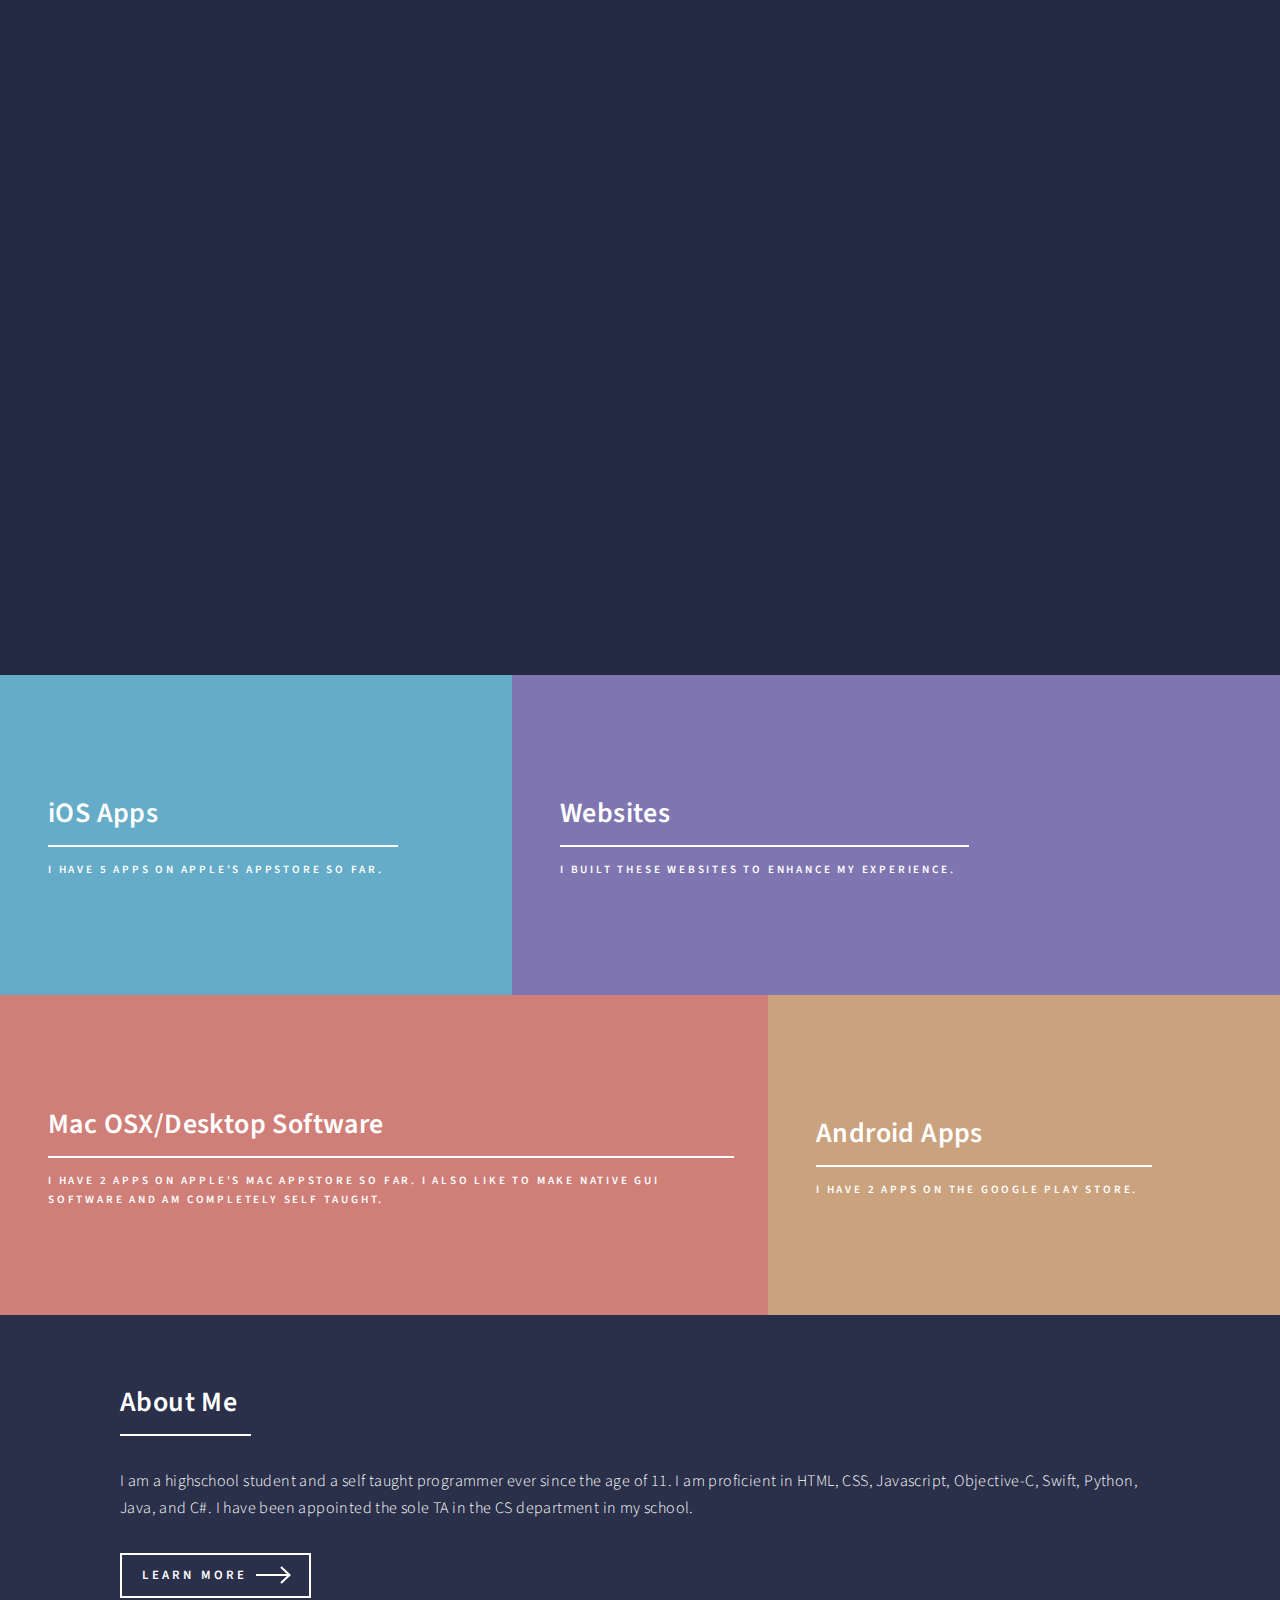
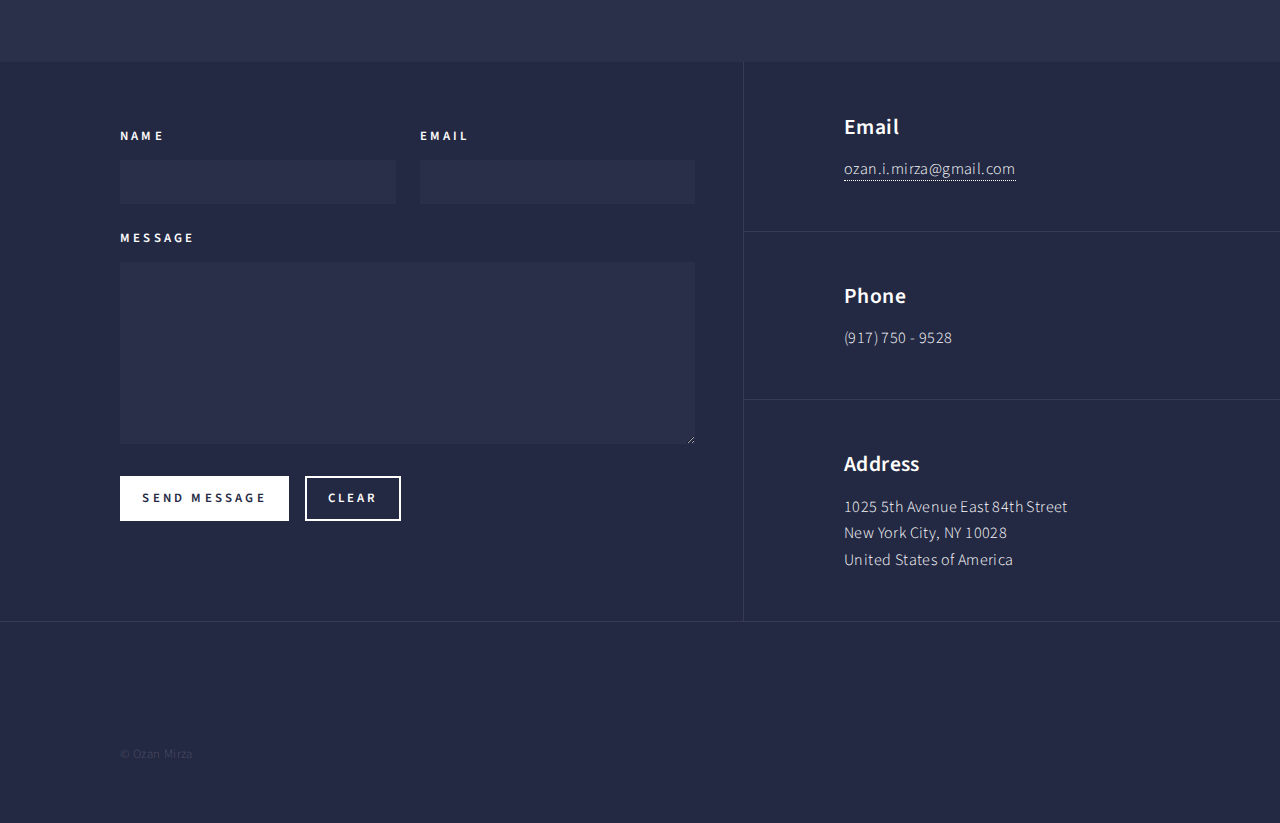
==== commit 5a62f902: "Adding Websites tab'" ====
--- a/index.html
+++ b/index.html
@@ -46,10 +46,10 @@
 								<h1>Hi, my name is Ozan</h1>
 							</header>
 							<div class="content">
-								<p>A junior fullstack software engineer and<br />
-								proficient with websites, apps, and software.</p>
+								<p>completely self-taught fullstack software engineer<br />
+							  with 5 apps on App Store, 2 apps on Mac OSX, and 2 apps on Google Play Store.</p>
 								<ul class="actions">
-									<li><a href="#one" class="button next scrolly">Look through Projects</a></li>
+									<li><a href="#one" class="button next scrolly">Click Projects Below</a></li>
 								</ul>
 							</div>
 						</div>
@@ -66,7 +66,7 @@
 									</span>
 									<header class="major">
 										<h3><a href="iosapps.html" class="link">iOS Apps</a></h3>
-										<p>I have 4 apps on Apple's AppStore so far.</p>
+										<p>I have 5 apps on Apple's AppStore so far.</p>
 									</header>
 								</article>
 								<article>
@@ -74,8 +74,8 @@
 										<img src="images/pic02.jpg" alt="" />
 									</span>
 									<header class="major">
-										<h3><a href="landing.html" class="link">Websites</a></h3>
-										<p>These are side projects I did to learn more about building websites.</p>
+										<h3><a href="websites.html" class="link">Websites</a></h3>
+										<p>I built these websites to enhance my experience.</p>
 									</header>
 								</article>
 								<article>
@@ -104,7 +104,7 @@
 									<header class="major">
 										<h2>About Me</h2>
 									</header>
-									<p>I am a highschool student that is also a self taught programmer ever since the age of 11. I know HTML, CSS, Javascript, Objective-C, Swift, Python, Java, and C#. I also am a TA in the CS department in my school.</p>
+									<p>I am a highschool student and a self taught programmer ever since the age of 11. I am proficient in HTML, CSS, Javascript, Objective-C, Swift, Python, Java, and C#. I have been appointed the sole TA in the CS department in my school.</p>
 									<ul class="actions">
 										<li><a href="aboutme.html" class="button next">Learn More</a></li>
 									</ul>
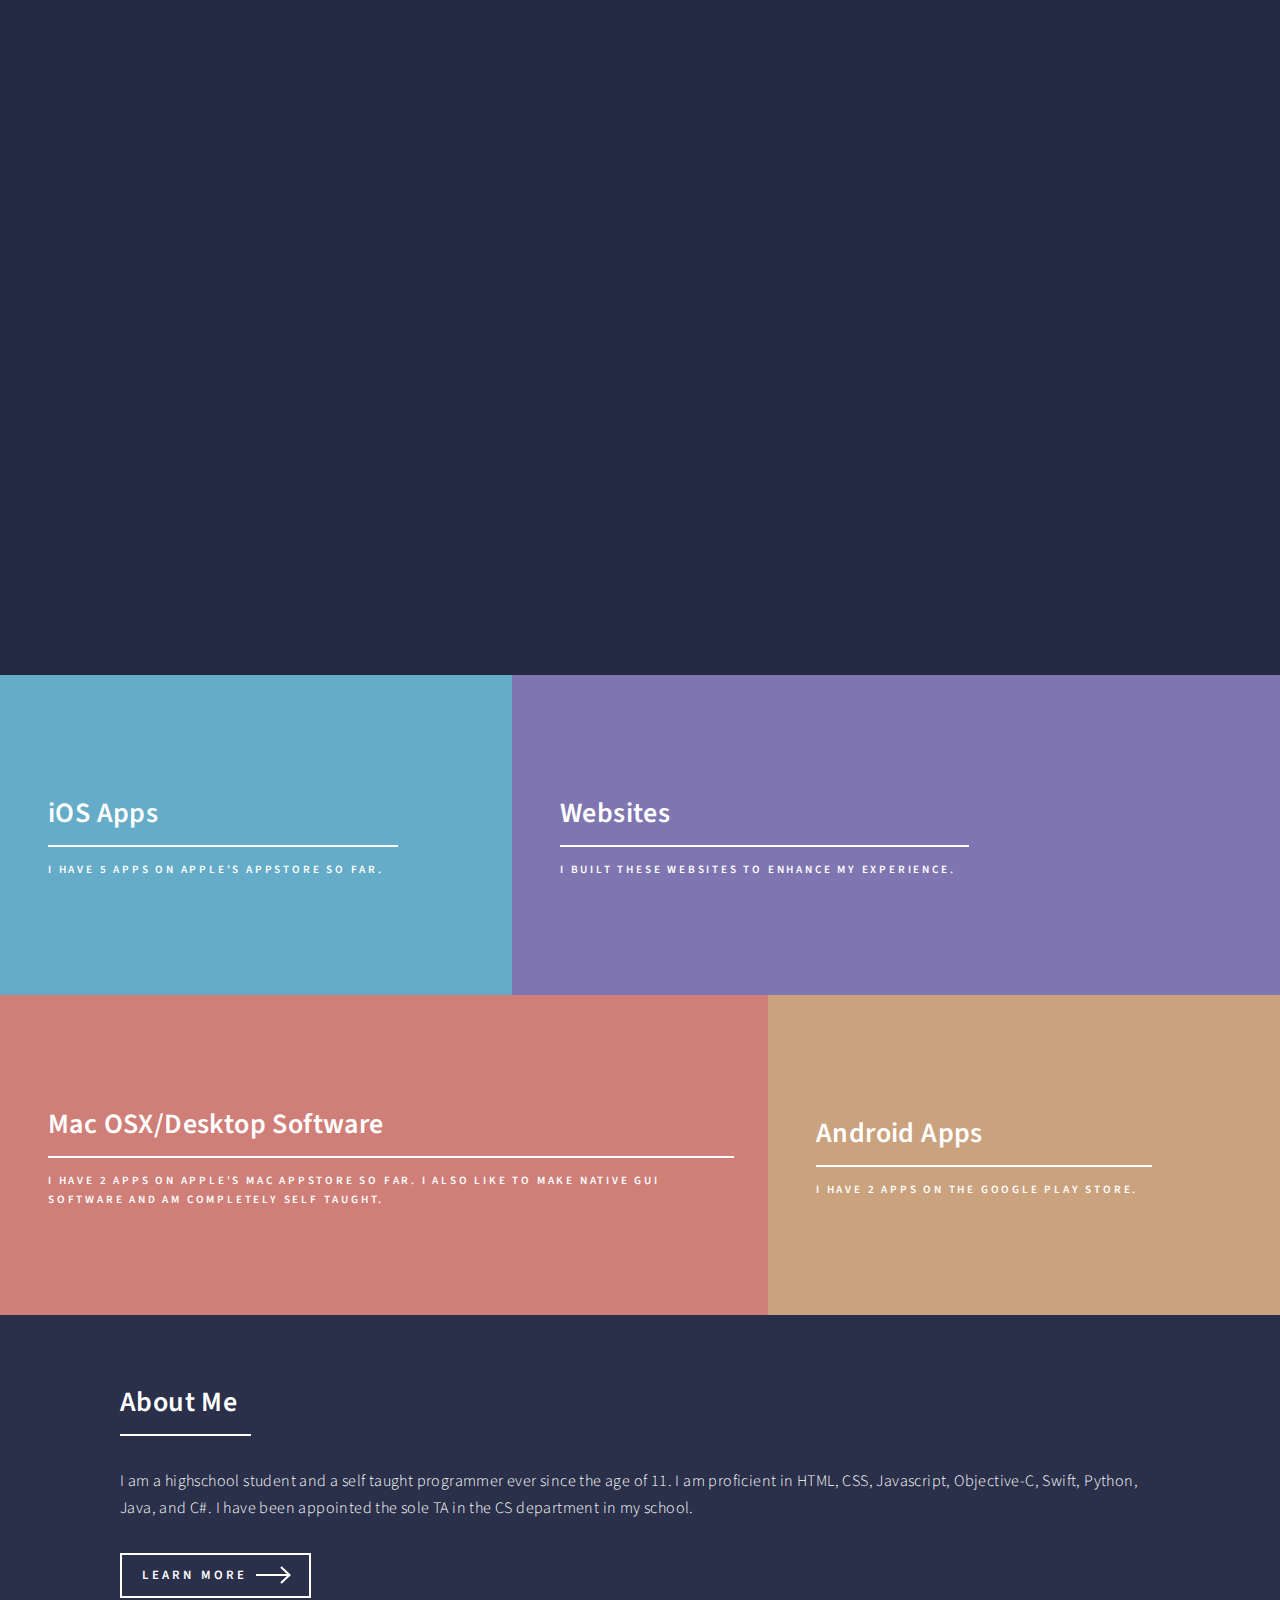
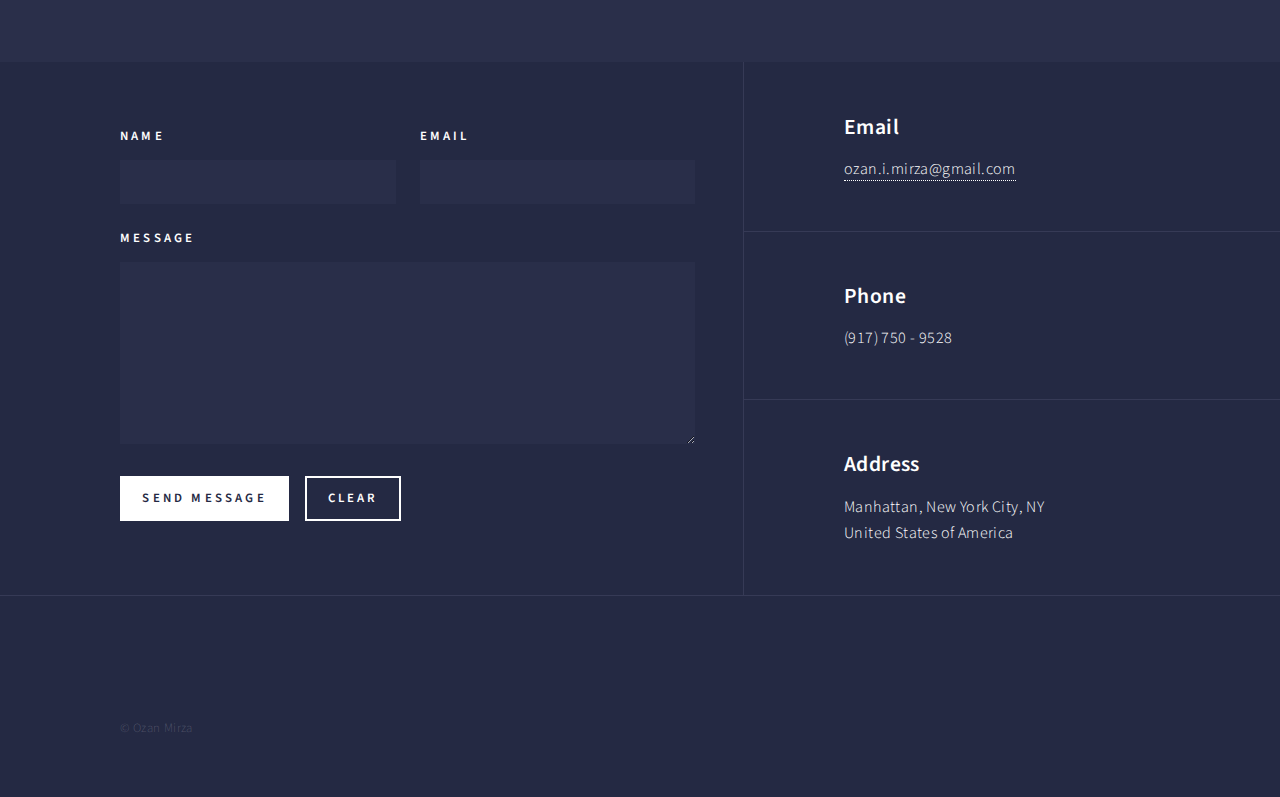
==== commit 061e3e8d: "Just Editing some small stuff" ====
--- a/index.html
+++ b/index.html
@@ -46,10 +46,10 @@
 								<h1>Hi, my name is Ozan</h1>
 							</header>
 							<div class="content">
-								<p>completely self-taught fullstack software engineer<br />
-							  with 5 apps on App Store, 2 apps on Mac OSX, and 2 apps on Google Play Store.</p>
+								<p>A self-taught fullstack software engineer<br />
+								proficient in making websites, apps, and software.</p>
 								<ul class="actions">
-									<li><a href="#one" class="button next scrolly">Click Projects Below</a></li>
+									<li><a href="#one" class="button next scrolly">Look Through Projects</a></li>
 								</ul>
 							</div>
 						</div>
@@ -157,8 +157,7 @@
 									<div class="contact-method">
 										<span class="icon solid alt fa-home"></span>
 										<h3>Address</h3>
-										<span>1025 5th Avenue East 84th Street<br />
-										New York City, NY 10028<br />
+										<span>Manhattan, New York City, NY<br />
 										United States of America</span>
 									</div>
 								</section>
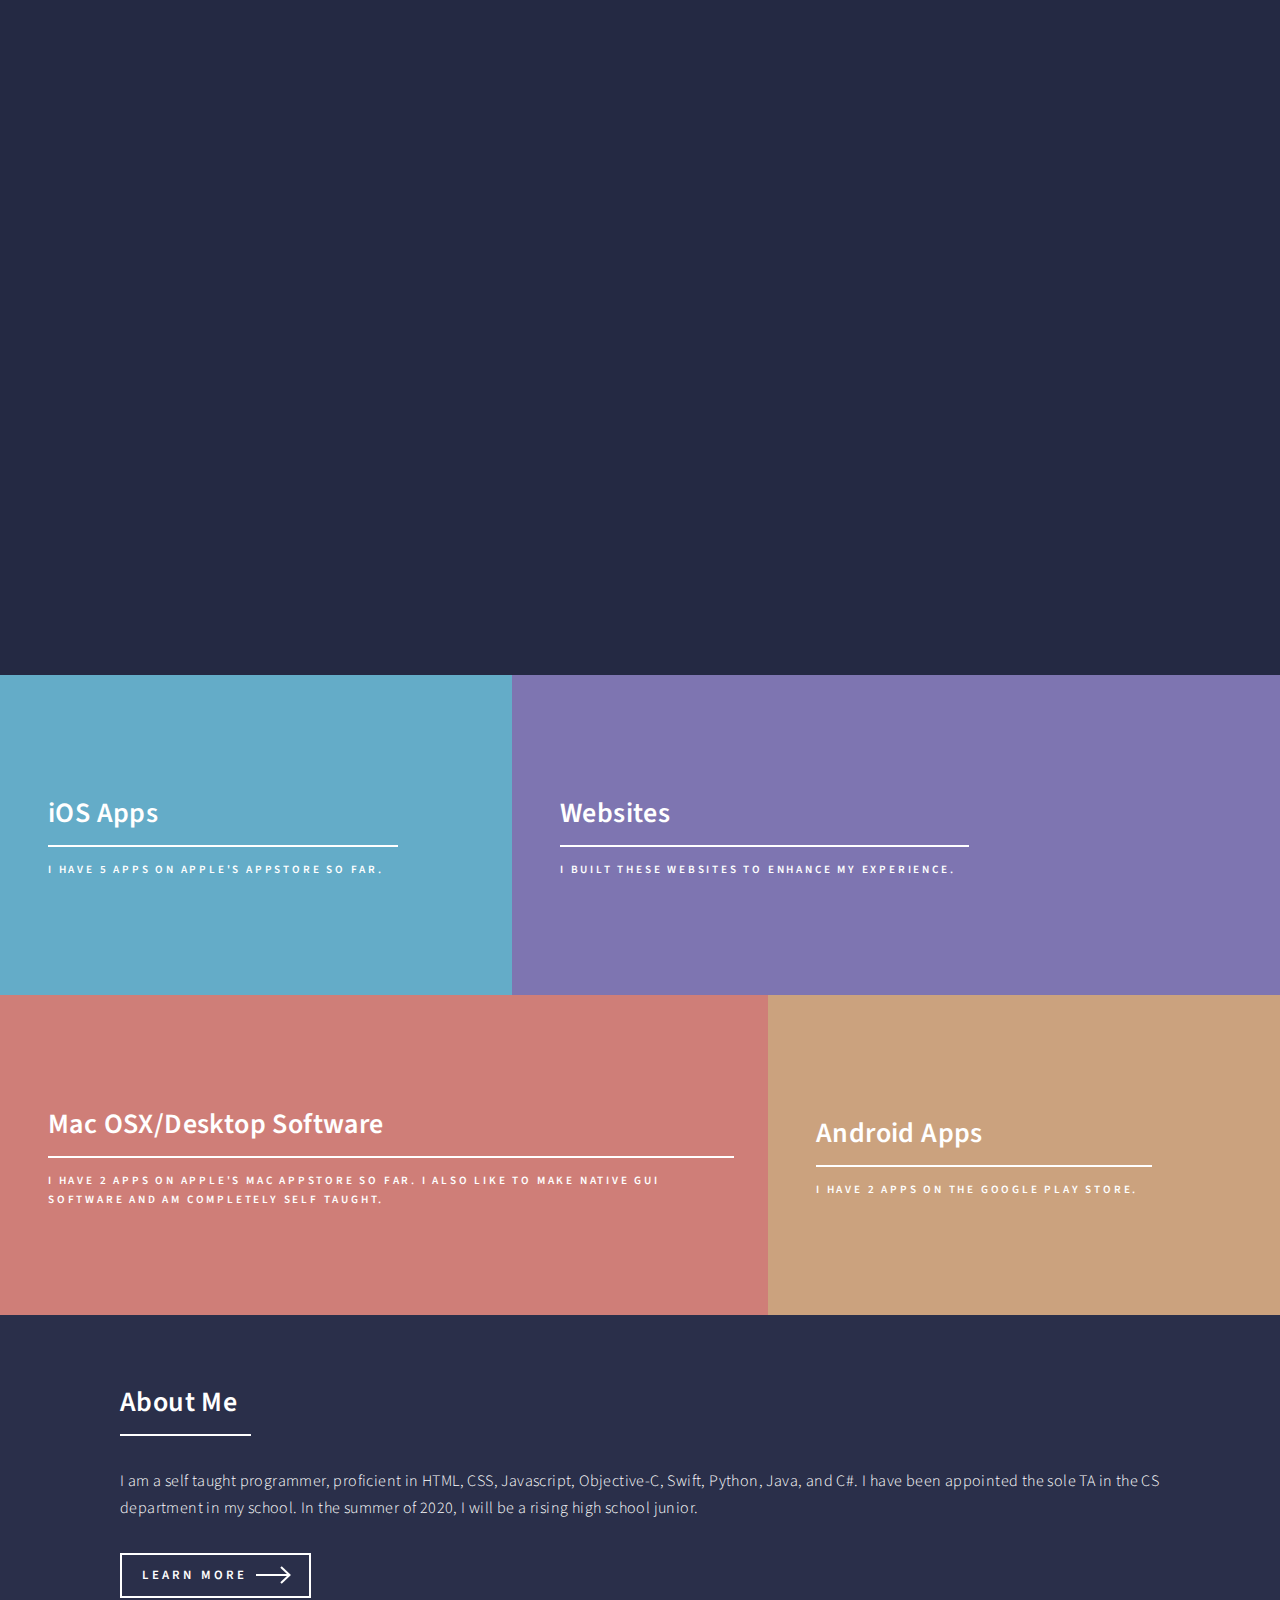
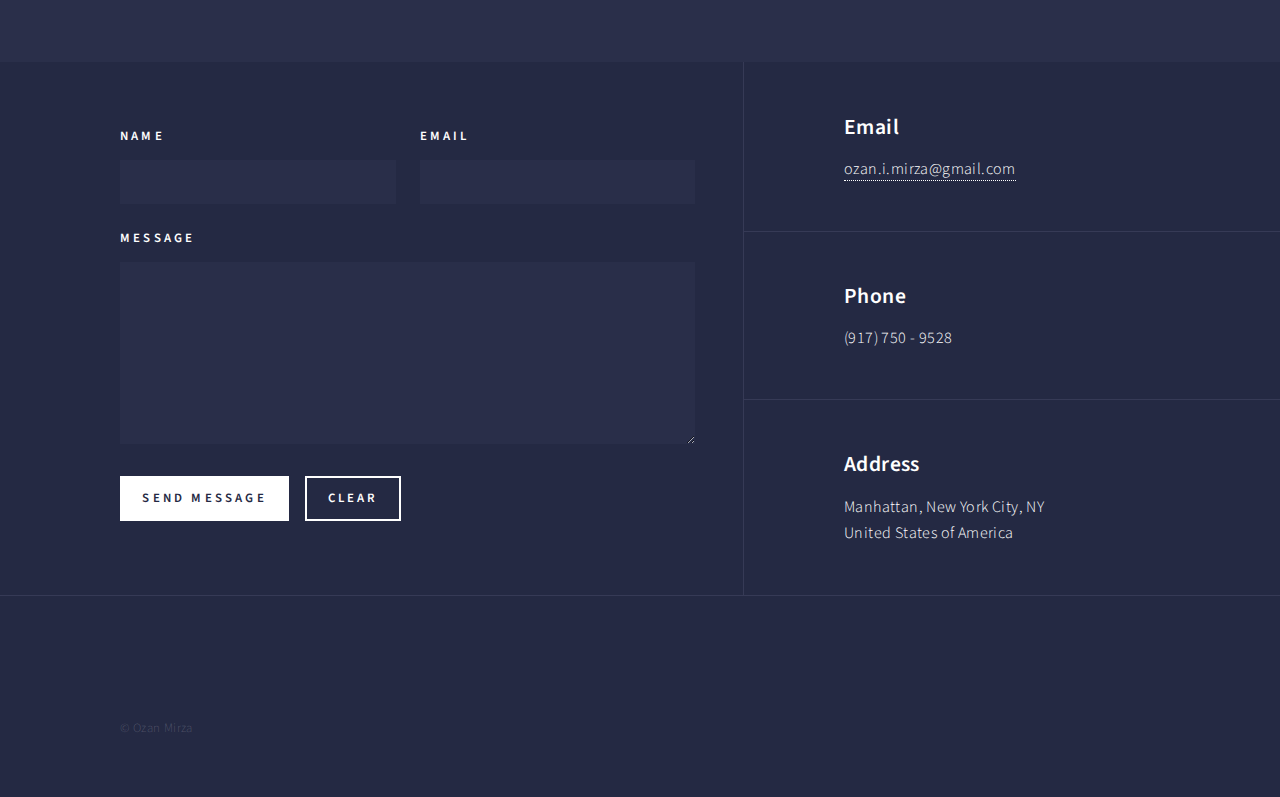
==== commit f12ddb2e: "Update index.html" ====
--- a/index.html
+++ b/index.html
@@ -34,8 +34,8 @@
 							<li><a href="javascript:document.getElementById('contact').scrollIntoView();">Contact</a></li>
 						</ul>
 						<ul class="actions stacked">
-							<li><a href="#" class="button primary fit">Get Started</a></li>
-							<li><a href="#" class="button fit">Log In</a></li>
+							<li><a href="testimony.html" class="button primary fit">Testimony</a></li>
+							<li><a href="https://github.com/ozanmirza1" class="button fit">GitHub</a></li>
 						</ul>
 					</nav>
 
@@ -104,7 +104,7 @@
 									<header class="major">
 										<h2>About Me</h2>
 									</header>
-									<p>I am a highschool student and a self taught programmer ever since the age of 11. I am proficient in HTML, CSS, Javascript, Objective-C, Swift, Python, Java, and C#. I have been appointed the sole TA in the CS department in my school.</p>
+									<p>I am a self taught programmer, proficient in HTML, CSS, Javascript, Objective-C, Swift, Python, Java, and C#. I have been appointed the sole TA in the CS department in my school. In the summer of 2020, I will be a rising high school junior.</p>
 									<ul class="actions">
 										<li><a href="aboutme.html" class="button next">Learn More</a></li>
 									</ul>
@@ -117,7 +117,7 @@
 					<section id="contact">
 						<div class="inner">
 							<section>
-								<form method="post" action="#">
+								<form method="post" action="https://formspree.io/xdoepewy">
 									<div class="fields">
 										<div class="field half">
 											<label for="name">Name</label>
